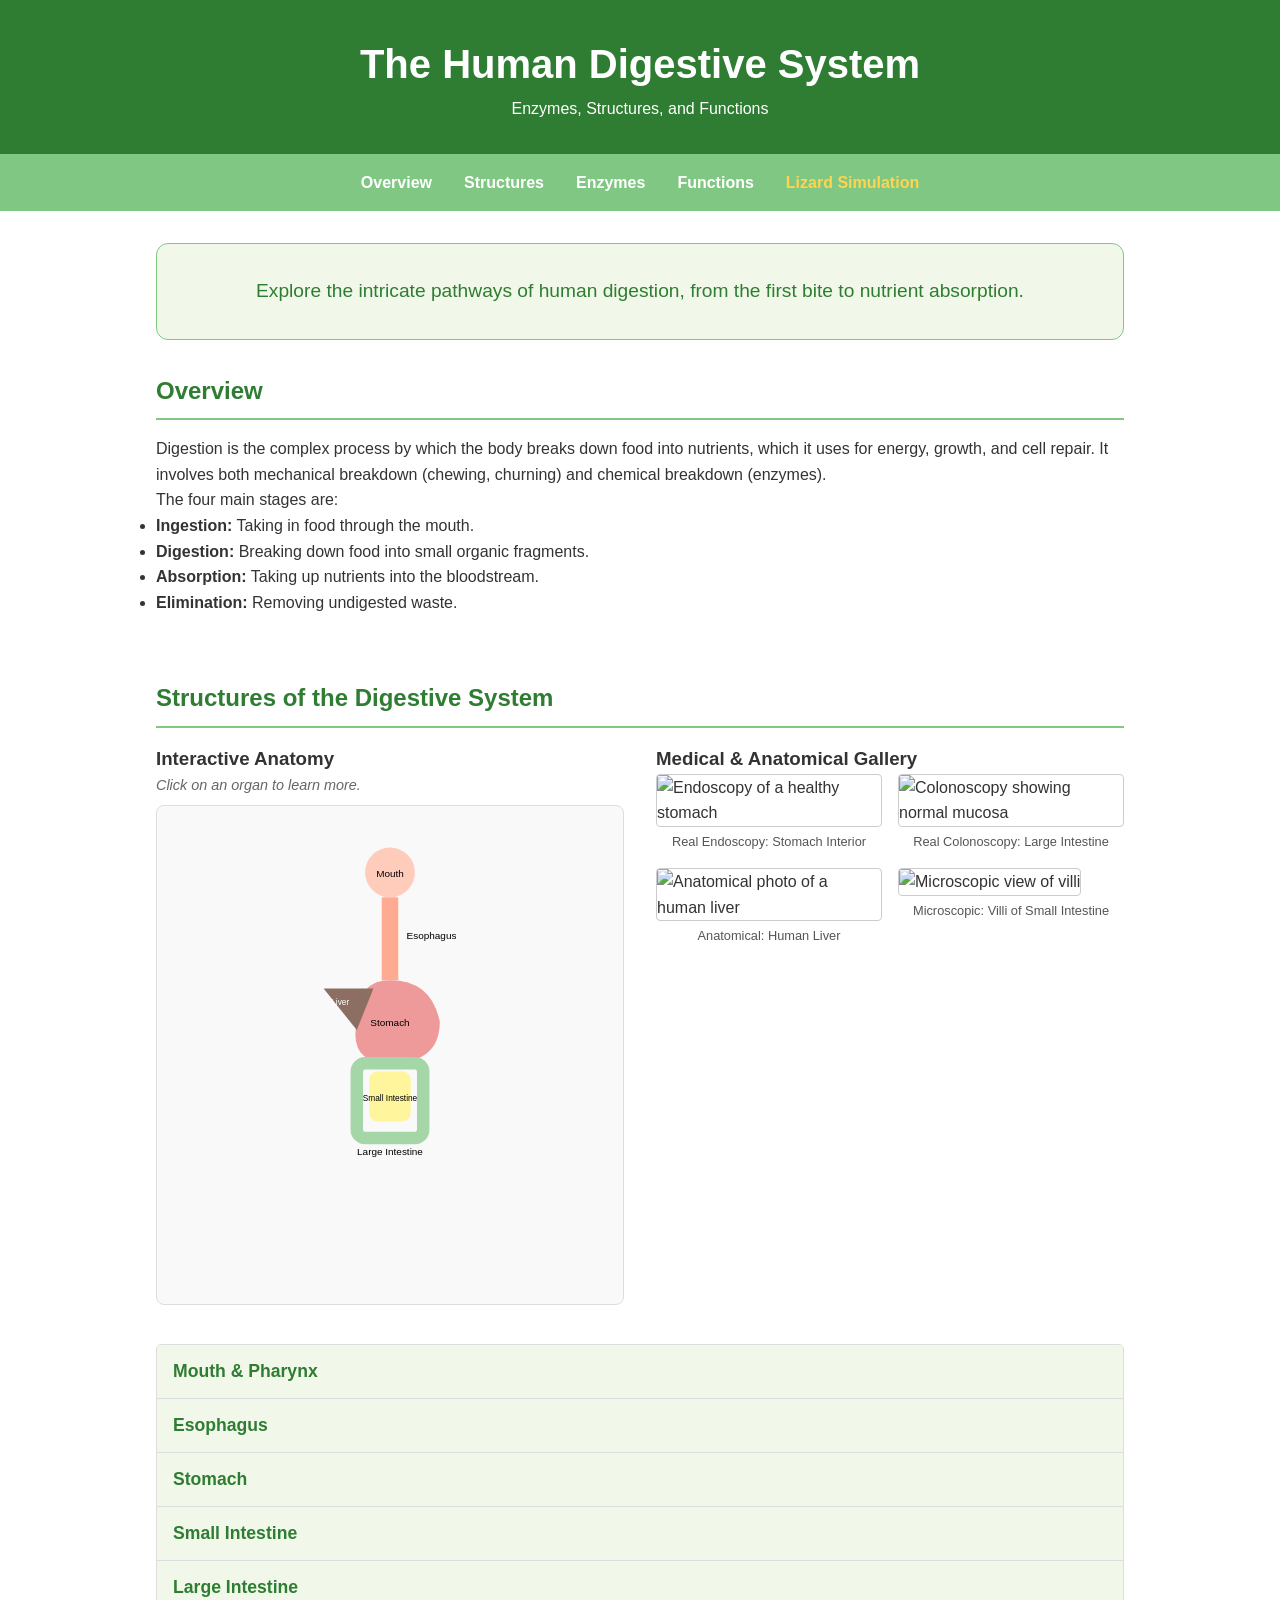
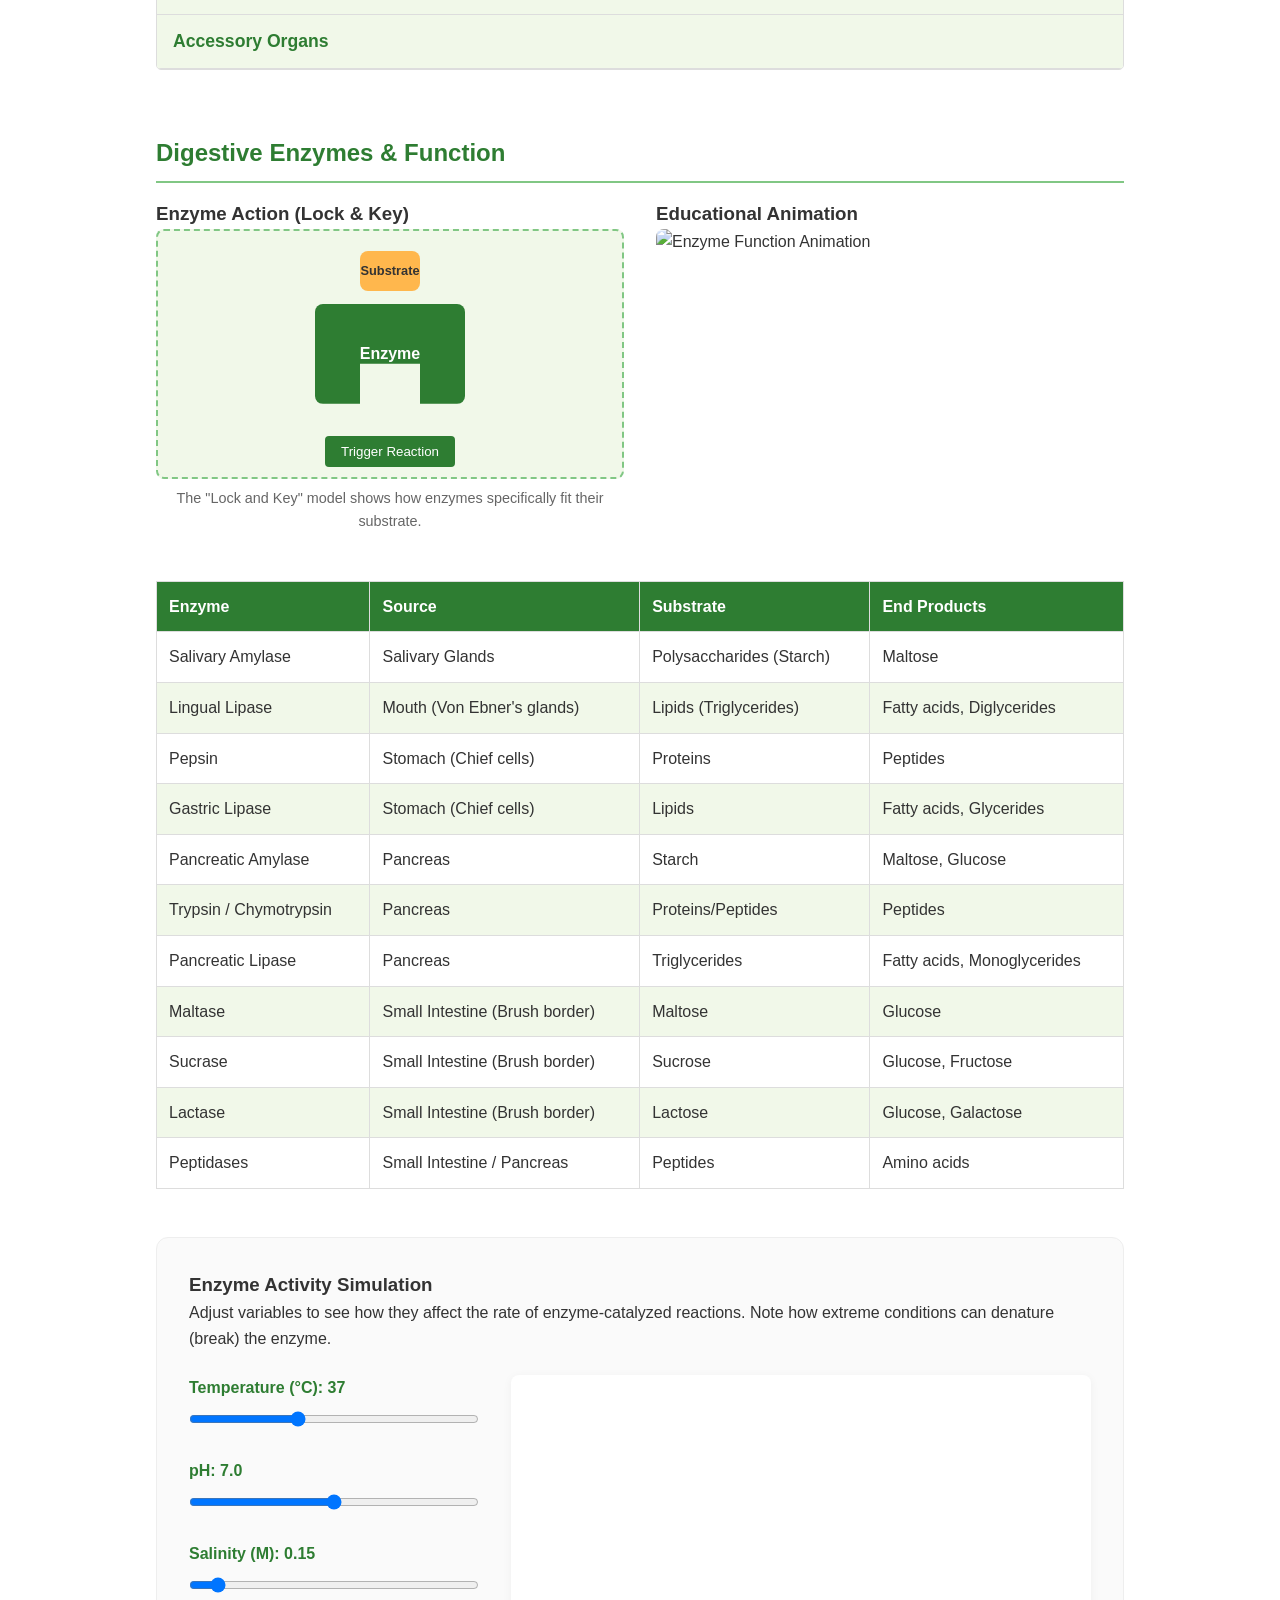
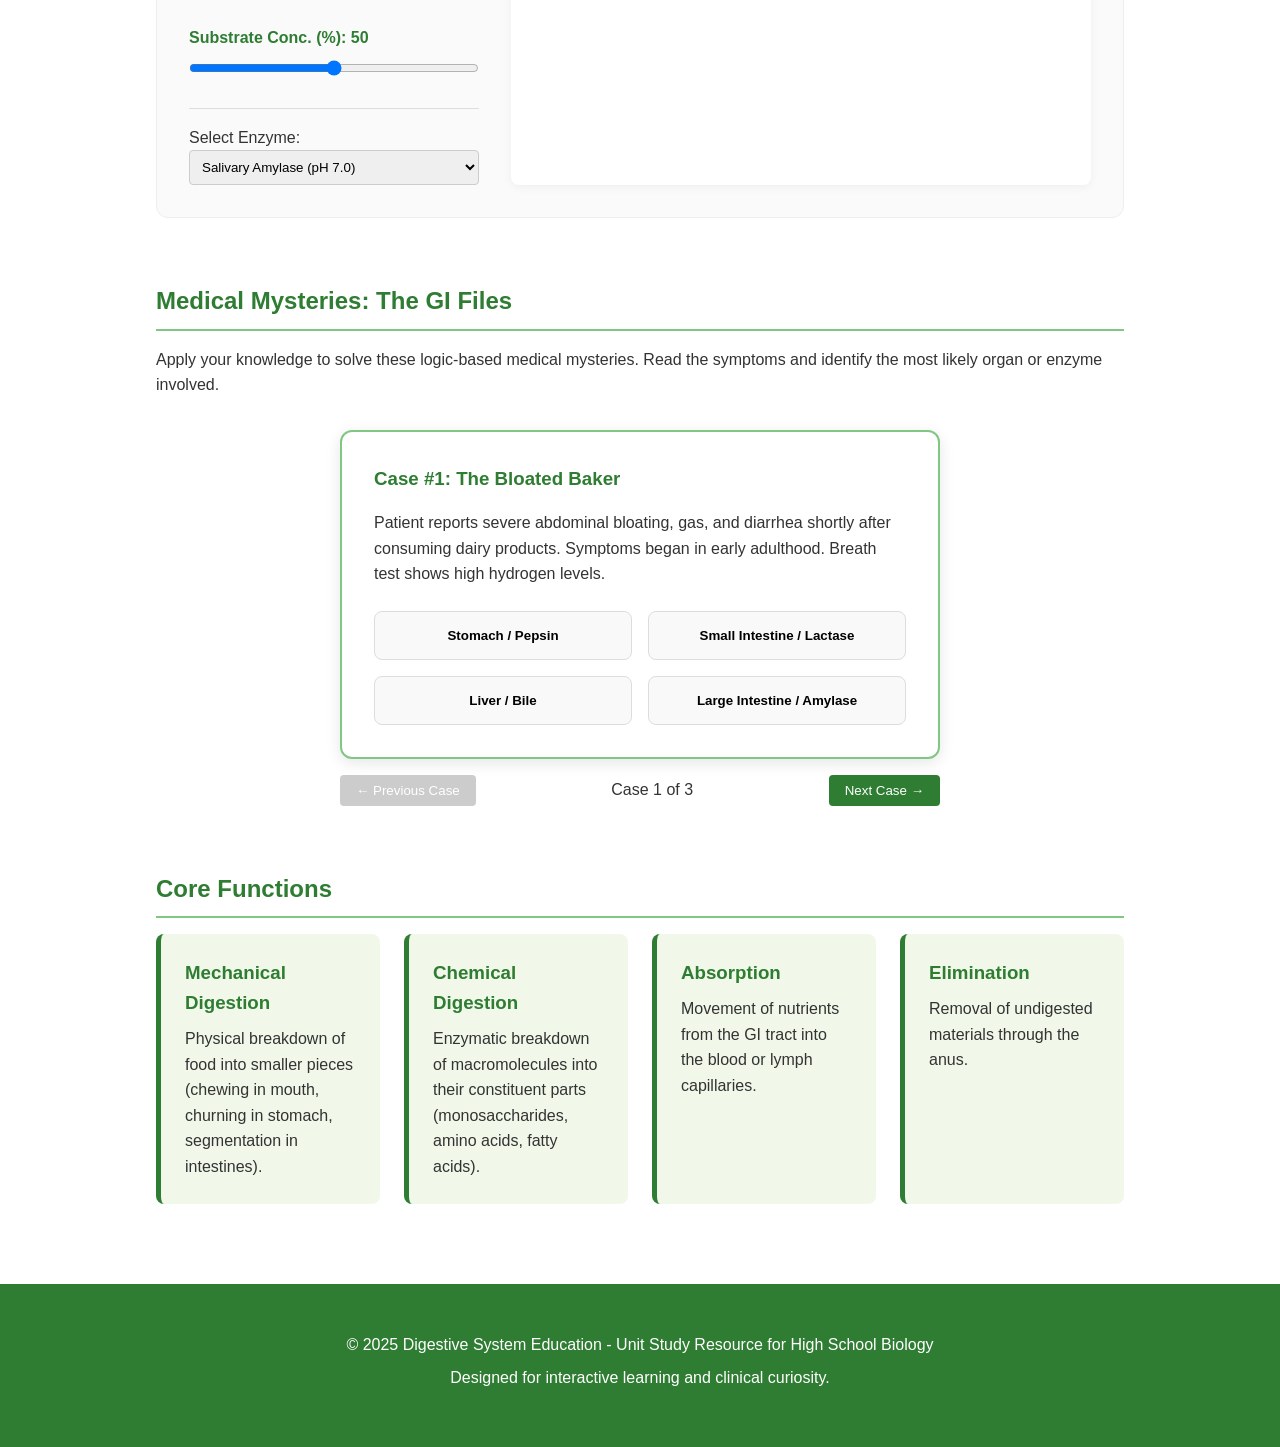
==== index.html @ 53da9e73 "Add lizard tail length simulation page This commit introduces a new interactive simulation for biolo" ====
<!DOCTYPE html>
<html lang="en">
<head>
    <meta charset="UTF-8">
    <meta name="viewport" content="width=device-width, initial-scale=1.0">
    <title>The Human Digestive System</title>
    <link rel="stylesheet" href="styles.css">
    <script src="https://cdn.jsdelivr.net/npm/chart.js"></script>
</head>
<body>
    <header>
        <h1>The Human Digestive System</h1>
        <p>Enzymes, Structures, and Functions</p>
    </header>

    <nav>
        <ul>
            <li><a href="#overview">Overview</a></li>
            <li><a href="#structures">Structures</a></li>
            <li><a href="#enzymes">Enzymes</a></li>
            <li><a href="#functions">Functions</a></li>
            <li><a href="lizard-simulation.html" style="color: #FFD54F; font-weight: bold;">Lizard Simulation</a></li>
        </ul>
    </nav>

    <main>
        <div class="intro-banner">
            <p>Explore the intricate pathways of human digestion, from the first bite to nutrient absorption.</p>
        </div>

        <section id="overview">
            <h2>Overview</h2>
            <p>Digestion is the complex process by which the body breaks down food into nutrients, which it uses for energy, growth, and cell repair. It involves both mechanical breakdown (chewing, churning) and chemical breakdown (enzymes).</p>
            <p>The four main stages are:</p>
            <ul>
                <li><strong>Ingestion:</strong> Taking in food through the mouth.</li>
                <li><strong>Digestion:</strong> Breaking down food into small organic fragments.</li>
                <li><strong>Absorption:</strong> Taking up nutrients into the bloodstream.</li>
                <li><strong>Elimination:</strong> Removing undigested waste.</li>
            </ul>
        </section>

        <section id="structures">
            <h2>Structures of the Digestive System</h2>
            <div class="structures-container">
                <div class="interactive-diagram">
                    <h3>Interactive Anatomy</h3>
                    <p class="instruction">Click on an organ to learn more.</p>
                    <!-- Simplified Interactive SVG -->
                    <svg viewBox="0 0 400 600" class="digestive-svg">
                        <g id="mouth-part" class="svg-organ" data-target="mouth">
                            <circle cx="200" cy="80" r="30" fill="#ffccbc" />
                            <text x="200" y="85" text-anchor="middle" font-size="12">Mouth</text>
                        </g>
                        <g id="esophagus-part" class="svg-organ" data-target="esophagus">
                            <rect x="190" y="110" width="20" height="100" fill="#ffab91" />
                            <text x="220" y="160" font-size="12">Esophagus</text>
                        </g>
                        <g id="stomach-part" class="svg-organ" data-target="stomach">
                            <path d="M200,210 Q250,210 260,260 Q260,310 200,310 Q150,310 160,260 Q160,210 200,210" fill="#ef9a9a" />
                            <text x="200" y="265" text-anchor="middle" font-size="12">Stomach</text>
                        </g>
                        <g id="liver-part" class="svg-organ" data-target="accessory">
                            <path d="M120,220 L180,220 L160,270 Z" fill="#8d6e63" />
                            <text x="140" y="240" text-anchor="middle" font-size="10" fill="white">Liver</text>
                        </g>
                        <g id="small-intestine-part" class="svg-organ" data-target="small-intestine">
                            <rect x="175" y="320" width="50" height="60" rx="10" fill="#fff59d" />
                            <text x="200" y="355" text-anchor="middle" font-size="10">Small Intestine</text>
                        </g>
                        <g id="large-intestine-part" class="svg-organ" data-target="large-intestine">
                            <rect x="160" y="310" width="80" height="90" fill="none" stroke="#a5d6a7" stroke-width="15" rx="10" />
                            <text x="200" y="420" text-anchor="middle" font-size="12">Large Intestine</text>
                        </g>
                    </svg>
                </div>

                <div class="photo-gallery">
                    <h3>Medical & Anatomical Gallery</h3>
                    <div class="gallery-grid">
                        <figure>
                            <img src="https://dummyimage.com/320x240/2e7d32/fff&text=Stomach+Endoscopy" alt="Endoscopy of a healthy stomach">
                            <figcaption>Real Endoscopy: Stomach Interior</figcaption>
                        </figure>
                        <figure>
                            <img src="https://dummyimage.com/320x240/2e7d32/fff&text=Colonoscopy" alt="Colonoscopy showing normal mucosa">
                            <figcaption>Real Colonoscopy: Large Intestine</figcaption>
                        </figure>
                        <figure>
                            <img src="https://dummyimage.com/320x240/2e7d32/fff&text=Human+Liver" alt="Anatomical photo of a human liver">
                            <figcaption>Anatomical: Human Liver</figcaption>
                        </figure>
                        <figure>
                            <img src="https://dummyimage.com/320x240/2e7d32/fff&text=Villi+Microscopic" alt="Microscopic view of villi">
                            <figcaption>Microscopic: Villi of Small Intestine</figcaption>
                        </figure>
                    </div>
                </div>
            </div>

            <div class="accordion" id="structure-details">
                <div class="accordion-item" id="mouth">
                    <button class="accordion-header">Mouth & Pharynx</button>
                    <div class="accordion-content">
                        <p>Digestion begins in the oral cavity. Teeth mechanically break down food (mastication), while saliva moistens it. The pharynx serves as a passageway for both air and food.</p>
                        <img src="https://dummyimage.com/320x240/2e7d32/fff&text=Human+Mouth" alt="Human mouth interior" class="structure-img">
                    </div>
                </div>
                <div class="accordion-item" id="esophagus">
                    <button class="accordion-header">Esophagus</button>
                    <div class="accordion-content">
                        <p>A muscular tube that carries food from the pharynx to the stomach via rhythmic contractions called peristalsis.</p>
                    </div>
                </div>
                <div class="accordion-item" id="stomach">
                    <button class="accordion-header">Stomach</button>
                    <div class="accordion-content">
                        <p>A J-shaped organ that churns food with gastric juice (hydrochloric acid and enzymes) to create a semi-liquid called chyme.</p>
                    </div>
                </div>
                <div class="accordion-item" id="small-intestine">
                    <button class="accordion-header">Small Intestine</button>
                    <div class="accordion-content">
                        <p>Divided into the <strong>duodenum</strong>, <strong>jejunum</strong>, and <strong>ileum</strong>. Most chemical digestion and nutrient absorption occur here, aided by villi and microvilli which increase surface area.</p>
                    </div>
                </div>
                <div class="accordion-item" id="large-intestine">
                    <button class="accordion-header">Large Intestine</button>
                    <div class="accordion-content">
                        <p>Includes the <strong>cecum</strong>, <strong>colon</strong>, and <strong>rectum</strong>. It reabsorbs water and minerals, and processes waste for elimination.</p>
                    </div>
                </div>
                <div class="accordion-item" id="accessory">
                    <button class="accordion-header">Accessory Organs</button>
                    <div class="accordion-content">
                        <ul>
                            <li><strong>Salivary Glands:</strong> Produce saliva containing enzymes.</li>
                            <li><strong>Liver:</strong> Produces bile to emulsify fats.</li>
                            <li><strong>Gallbladder:</strong> Stores and concentrates bile.</li>
                            <li><strong>Pancreas:</strong> Produces pancreatic juice rich in enzymes and bicarbonate.</li>
                        </ul>
                    </div>
                </div>
            </div>
        </section>

        <section id="enzymes">
            <h2>Digestive Enzymes & Function</h2>

            <div class="enzyme-interaction-container">
                <div class="animation-box">
                    <h3>Enzyme Action (Lock & Key)</h3>
                    <div id="lock-key-interactive" class="interactive-area">
                        <div id="enzyme-model" class="model-part">Enzyme</div>
                        <div id="substrate-model" class="model-part">Substrate</div>
                        <button id="trigger-reaction">Trigger Reaction</button>
                    </div>
                    <p class="caption">The "Lock and Key" model shows how enzymes specifically fit their substrate.</p>
                </div>

                <div class="video-box">
                    <h3>Educational Animation</h3>
                    <div class="video-placeholder">
                        <img src="https://dummyimage.com/480x270/2e7d32/fff&text=Enzyme+Function+Animation+GIF" alt="Enzyme Function Animation">
                    </div>
                </div>
            </div>

            <div class="table-container">
                <table>
                    <thead>
                        <tr>
                            <th>Enzyme</th>
                            <th>Source</th>
                            <th>Substrate</th>
                            <th>End Products</th>
                        </tr>
                    </thead>
                    <tbody>
                        <tr>
                            <td>Salivary Amylase</td>
                            <td>Salivary Glands</td>
                            <td>Polysaccharides (Starch)</td>
                            <td>Maltose</td>
                        </tr>
                        <tr>
                            <td>Lingual Lipase</td>
                            <td>Mouth (Von Ebner's glands)</td>
                            <td>Lipids (Triglycerides)</td>
                            <td>Fatty acids, Diglycerides</td>
                        </tr>
                        <tr>
                            <td>Pepsin</td>
                            <td>Stomach (Chief cells)</td>
                            <td>Proteins</td>
                            <td>Peptides</td>
                        </tr>
                        <tr>
                            <td>Gastric Lipase</td>
                            <td>Stomach (Chief cells)</td>
                            <td>Lipids</td>
                            <td>Fatty acids, Glycerides</td>
                        </tr>
                        <tr>
                            <td>Pancreatic Amylase</td>
                            <td>Pancreas</td>
                            <td>Starch</td>
                            <td>Maltose, Glucose</td>
                        </tr>
                        <tr>
                            <td>Trypsin / Chymotrypsin</td>
                            <td>Pancreas</td>
                            <td>Proteins/Peptides</td>
                            <td>Peptides</td>
                        </tr>
                        <tr>
                            <td>Pancreatic Lipase</td>
                            <td>Pancreas</td>
                            <td>Triglycerides</td>
                            <td>Fatty acids, Monoglycerides</td>
                        </tr>
                        <tr>
                            <td>Maltase</td>
                            <td>Small Intestine (Brush border)</td>
                            <td>Maltose</td>
                            <td>Glucose</td>
                        </tr>
                        <tr>
                            <td>Sucrase</td>
                            <td>Small Intestine (Brush border)</td>
                            <td>Sucrose</td>
                            <td>Glucose, Fructose</td>
                        </tr>
                        <tr>
                            <td>Lactase</td>
                            <td>Small Intestine (Brush border)</td>
                            <td>Lactose</td>
                            <td>Glucose, Galactose</td>
                        </tr>
                        <tr>
                            <td>Peptidases</td>
                            <td>Small Intestine / Pancreas</td>
                            <td>Peptides</td>
                            <td>Amino acids</td>
                        </tr>
                    </tbody>
                </table>
            </div>

            <div class="simulation-container">
                <h3>Enzyme Activity Simulation</h3>
                <p>Adjust variables to see how they affect the rate of enzyme-catalyzed reactions. Note how extreme conditions can denature (break) the enzyme.</p>
                <div class="simulation-layout">
                    <div class="controls">
                        <div class="control-group">
                            <label for="temp-slider">Temperature (°C): <span id="temp-val">37</span></label>
                            <input type="range" id="temp-slider" min="0" max="100" value="37" step="1">
                        </div>
                        <div class="control-group">
                            <label for="ph-slider">pH: <span id="ph-val">7.0</span></label>
                            <input type="range" id="ph-slider" min="0" max="14" value="7" step="0.1">
                        </div>
                        <div class="control-group">
                            <label for="salinity-slider">Salinity (M): <span id="salinity-val">0.15</span></label>
                            <input type="range" id="salinity-slider" min="0" max="2" value="0.15" step="0.01">
                        </div>
                        <div class="control-group">
                            <label for="concentration-slider">Substrate Conc. (%): <span id="concentration-val">50</span></label>
                            <input type="range" id="concentration-slider" min="0" max="100" value="50" step="1">
                        </div>
                        <div class="enzyme-selector">
                            <label for="enzyme-type">Select Enzyme:</label>
                            <select id="enzyme-type">
                                <option value="amylase">Salivary Amylase (pH 7.0)</option>
                                <option value="pepsin">Pepsin (pH 2.0)</option>
                                <option value="trypsin">Trypsin (pH 8.0)</option>
                            </select>
                        </div>
                    </div>
                    <div class="chart-area">
                        <canvas id="enzymeChart"></canvas>
                        <div id="denature-warning" class="warning hidden">Warning: Enzyme Denatured!</div>
                    </div>
                </div>
            </div>
        </section>

        <section id="mysteries">
            <h2>Medical Mysteries: The GI Files</h2>
            <p>Apply your knowledge to solve these logic-based medical mysteries. Read the symptoms and identify the most likely organ or enzyme involved.</p>

            <div class="mystery-container">
                <div id="mystery-display" class="mystery-card">
                    <h3 id="mystery-title">Case #1: The Bloated Baker</h3>
                    <p id="mystery-symptoms">Patient reports severe abdominal bloating, gas, and diarrhea shortly after consuming dairy products. Symptoms began in early adulthood. Breath test shows high hydrogen levels.</p>
                    <div class="mystery-options">
                        <button class="mystery-opt" data-correct="false">Stomach / Pepsin</button>
                        <button class="mystery-opt" data-correct="true">Small Intestine / Lactase</button>
                        <button class="mystery-opt" data-correct="false">Liver / Bile</button>
                        <button class="mystery-opt" data-correct="false">Large Intestine / Amylase</button>
                    </div>
                    <div id="mystery-feedback" class="feedback hidden"></div>
                </div>
                <div class="mystery-navigation">
                    <button id="prev-mystery" disabled>&larr; Previous Case</button>
                    <span id="mystery-count">Case 1 of 3</span>
                    <button id="next-mystery">Next Case &rarr;</button>
                </div>
            </div>
        </section>

        <section id="functions">
            <h2>Core Functions</h2>
            <div class="grid">
                <div class="card">
                    <h3>Mechanical Digestion</h3>
                    <p>Physical breakdown of food into smaller pieces (chewing in mouth, churning in stomach, segmentation in intestines).</p>
                </div>
                <div class="card">
                    <h3>Chemical Digestion</h3>
                    <p>Enzymatic breakdown of macromolecules into their constituent parts (monosaccharides, amino acids, fatty acids).</p>
                </div>
                <div class="card">
                    <h3>Absorption</h3>
                    <p>Movement of nutrients from the GI tract into the blood or lymph capillaries.</p>
                </div>
                <div class="card">
                    <h3>Elimination</h3>
                    <p>Removal of undigested materials through the anus.</p>
                </div>
            </div>
        </section>
    </main>

    <footer>
        <div class="footer-content">
            <p>&copy; 2025 Digestive System Education - Unit Study Resource for High School Biology</p>
            <p>Designed for interactive learning and clinical curiosity.</p>
        </div>
    </footer>

    <script src="script.js"></script>
</body>
</html>
---- styles.css ----
:root {
    --primary-color: #2e7d32;
    --secondary-color: #f1f8e9;
    --accent-color: #81c784;
    --text-color: #333;
    --white: #fff;
}

* {
    box-sizing: border-box;
    margin: 0;
    padding: 0;
}

body {
    font-family: 'Segoe UI', Tahoma, Geneva, Verdana, sans-serif;
    line-height: 1.6;
    color: var(--text-color);
    background-color: var(--white);
}

header {
    background-color: var(--primary-color);
    color: var(--white);
    text-align: center;
    padding: 2rem 1rem;
}

header h1 {
    font-size: 2.5rem;
}

nav {
    background-color: var(--accent-color);
    position: sticky;
    top: 0;
    z-index: 100;
}

nav ul {
    list-style: none;
    display: flex;
    justify-content: center;
}

nav ul li a {
    display: block;
    padding: 1rem;
    color: var(--white);
    text-decoration: none;
    font-weight: bold;
}

nav ul li a:hover {
    background-color: var(--primary-color);
}

main {
    max-width: 1000px;
    margin: 2rem auto;
    padding: 0 1rem;
}

.intro-banner {
    background: var(--secondary-color);
    padding: 2rem;
    text-align: center;
    border-radius: 12px;
    margin-bottom: 2rem;
    font-size: 1.2rem;
    color: var(--primary-color);
    font-weight: 500;
    border: 1px solid var(--accent-color);
}

section {
    margin-bottom: 4rem;
    scroll-margin-top: 100px;
}

h2 {
    color: var(--primary-color);
    border-bottom: 2px solid var(--accent-color);
    margin-bottom: 1rem;
    padding-bottom: 0.5rem;
}

/* Structures Container */
.structures-container {
    display: grid;
    grid-template-columns: 1fr 1fr;
    gap: 2rem;
    margin-bottom: 2rem;
}

.digestive-svg {
    width: 100%;
    height: auto;
    max-height: 500px;
    background: #f9f9f9;
    border-radius: 8px;
    border: 1px solid #ddd;
}

.svg-organ {
    cursor: pointer;
    transition: opacity 0.3s, transform 0.3s;
}

.svg-organ:hover {
    opacity: 0.8;
    transform: scale(1.02);
}

.instruction {
    font-style: italic;
    font-size: 0.9rem;
    color: #666;
    margin-bottom: 0.5rem;
}

/* Photo Gallery */
.gallery-grid {
    display: grid;
    grid-template-columns: repeat(2, 1fr);
    gap: 1rem;
}

.gallery-grid figure {
    margin: 0;
}

.gallery-grid img {
    width: 100%;
    height: 150px;
    object-fit: cover;
    border-radius: 4px;
    border: 1px solid #ccc;
}

.gallery-grid figcaption {
    font-size: 0.8rem;
    text-align: center;
    margin-top: 0.3rem;
    color: #555;
}

.structure-img {
    width: 100%;
    max-width: 300px;
    display: block;
    margin: 1rem 0;
    border-radius: 4px;
}

/* Enzyme Interaction Section */
.enzyme-interaction-container {
    display: grid;
    grid-template-columns: 1fr 1fr;
    gap: 2rem;
    margin-bottom: 2rem;
}

.interactive-area {
    position: relative;
    height: 250px;
    background: #f1f8e9;
    border: 2px dashed var(--accent-color);
    border-radius: 8px;
    display: flex;
    justify-content: center;
    align-items: center;
    overflow: hidden;
}

.model-part {
    position: absolute;
    padding: 1rem;
    border-radius: 8px;
    font-weight: bold;
    transition: all 1s ease;
}

#enzyme-model {
    width: 150px;
    height: 100px;
    background-color: var(--primary-color);
    color: white;
    display: flex;
    justify-content: center;
    align-items: center;
    z-index: 1;
    clip-path: polygon(0% 0%, 100% 0%, 100% 100%, 70% 100%, 70% 60%, 30% 60%, 30% 100%, 0% 100%);
}

#substrate-model {
    width: 60px;
    height: 40px;
    background-color: #ffb74d;
    top: 20px;
    display: flex;
    justify-content: center;
    align-items: center;
    font-size: 0.8rem;
}

#trigger-reaction {
    position: absolute;
    bottom: 10px;
    padding: 0.5rem 1rem;
    background: var(--primary-color);
    color: white;
    border: none;
    border-radius: 4px;
    cursor: pointer;
}

#trigger-reaction:hover {
    background: #1b5e20;
}

.video-placeholder img {
    width: 100%;
    border-radius: 8px;
}

.caption {
    margin-top: 0.5rem;
    font-size: 0.9rem;
    color: #666;
    text-align: center;
}

/* Accordion Styling */
.accordion {
    border: 1px solid #ddd;
    border-radius: 5px;
    overflow: hidden;
}

.accordion-header {
    width: 100%;
    background-color: var(--secondary-color);
    padding: 1rem;
    text-align: left;
    border: none;
    border-bottom: 1px solid #ddd;
    cursor: pointer;
    font-size: 1.1rem;
    font-weight: bold;
    color: var(--primary-color);
    transition: background-color 0.3s;
}

.accordion-header:hover {
    background-color: var(--accent-color);
    color: var(--white);
}

.accordion-content {
    padding: 1rem;
    display: none;
    border-bottom: 1px solid #ddd;
}

/* Simulation Section */
.simulation-container {
    margin-top: 3rem;
    padding: 2rem;
    background-color: #fafafa;
    border-radius: 12px;
    border: 1px solid #eee;
}

.simulation-layout {
    display: grid;
    grid-template-columns: 1fr 2fr;
    gap: 2rem;
    margin-top: 1.5rem;
}

.control-group {
    margin-bottom: 1.5rem;
}

.control-group label {
    display: block;
    font-weight: bold;
    margin-bottom: 0.5rem;
    color: var(--primary-color);
}

.control-group input[type="range"] {
    width: 100%;
}

.enzyme-selector {
    margin-top: 1rem;
    padding-top: 1rem;
    border-top: 1px solid #ddd;
}

.enzyme-selector select {
    width: 100%;
    padding: 0.5rem;
    border-radius: 4px;
    border: 1px solid #ccc;
}

.chart-area {
    position: relative;
    background: white;
    padding: 1rem;
    border-radius: 8px;
    box-shadow: 0 2px 10px rgba(0,0,0,0.05);
}

.warning {
    position: absolute;
    top: 50%;
    left: 50%;
    transform: translate(-50%, -50%);
    background: rgba(211, 47, 47, 0.9);
    color: white;
    padding: 1rem 2rem;
    border-radius: 4px;
    font-weight: bold;
    z-index: 10;
    pointer-events: none;
}

.hidden {
    display: none;
}

/* Medical Mysteries */
.mystery-container {
    max-width: 600px;
    margin: 2rem auto;
}

.mystery-card {
    background: #fff;
    border: 2px solid var(--accent-color);
    border-radius: 12px;
    padding: 2rem;
    box-shadow: 0 4px 15px rgba(0,0,0,0.1);
}

.mystery-card h3 {
    color: var(--primary-color);
    margin-bottom: 1rem;
}

.mystery-options {
    display: grid;
    grid-template-columns: 1fr 1fr;
    gap: 1rem;
    margin-top: 1.5rem;
}

.mystery-opt {
    padding: 1rem;
    border: 1px solid #ddd;
    border-radius: 8px;
    background: #f9f9f9;
    cursor: pointer;
    transition: all 0.2s;
    font-weight: bold;
}

.mystery-opt:hover {
    background: var(--secondary-color);
    border-color: var(--accent-color);
}

.mystery-opt.correct {
    background-color: #c8e6c9;
    border-color: #2e7d32;
    color: #1b5e20;
}

.mystery-opt.incorrect {
    background-color: #ffcdd2;
    border-color: #d32f2f;
    color: #b71c1c;
}

.feedback {
    margin-top: 1.5rem;
    padding: 1rem;
    border-radius: 8px;
    text-align: center;
    font-weight: bold;
}

.feedback.correct {
    background: #e8f5e9;
    color: #2e7d32;
    border: 1px solid #2e7d32;
}

.feedback.incorrect {
    background: #ffebee;
    color: #c62828;
    border: 1px solid #c62828;
}

.mystery-navigation {
    display: flex;
    justify-content: space-between;
    align-items: center;
    margin-top: 1rem;
}

.mystery-navigation button {
    padding: 0.5rem 1rem;
    background: var(--primary-color);
    color: white;
    border: none;
    border-radius: 4px;
    cursor: pointer;
}

.mystery-navigation button:disabled {
    background: #ccc;
    cursor: not-allowed;
}

/* Table Styling */
.table-container {
    overflow-x: auto;
}

table {
    width: 100%;
    border-collapse: collapse;
    margin-top: 1rem;
}

th, td {
    border: 1px solid #ddd;
    padding: 12px;
    text-align: left;
}

th {
    background-color: var(--primary-color);
    color: var(--white);
}

tr:nth-child(even) {
    background-color: var(--secondary-color);
}

/* Grid Styling */
.grid {
    display: grid;
    grid-template-columns: repeat(auto-fit, minmax(200px, 1fr));
    gap: 1.5rem;
    margin-top: 1rem;
}

.card {
    background-color: var(--secondary-color);
    padding: 1.5rem;
    border-radius: 8px;
    border-left: 5px solid var(--primary-color);
}

.card h3 {
    color: var(--primary-color);
    margin-bottom: 0.5rem;
}

footer {
    background-color: var(--primary-color);
    color: var(--white);
    text-align: center;
    padding: 3rem 1rem;
    margin-top: 5rem;
}

.footer-content p {
    margin-bottom: 0.5rem;
}

@media (max-width: 600px) {
    header h1 {
        font-size: 1.8rem;
    }

    nav ul {
        flex-direction: column;
        align-items: center;
    }
}
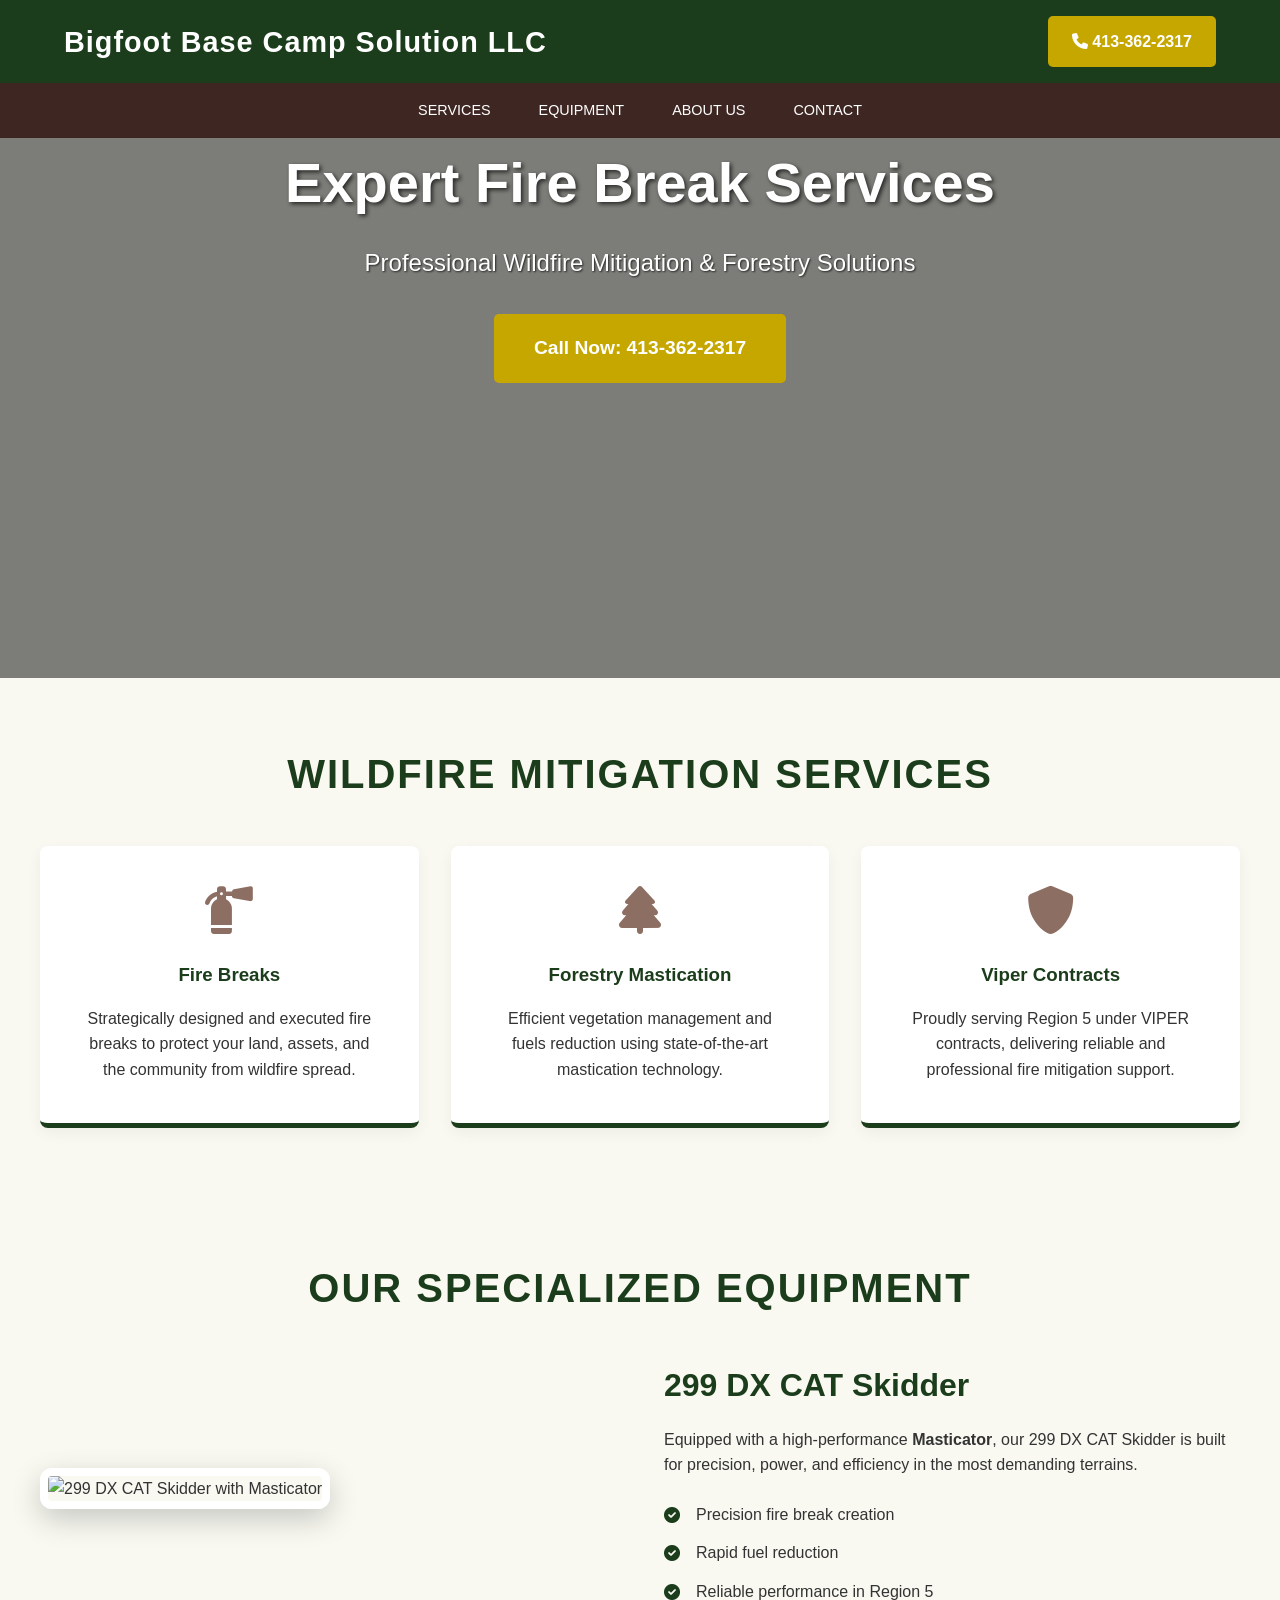
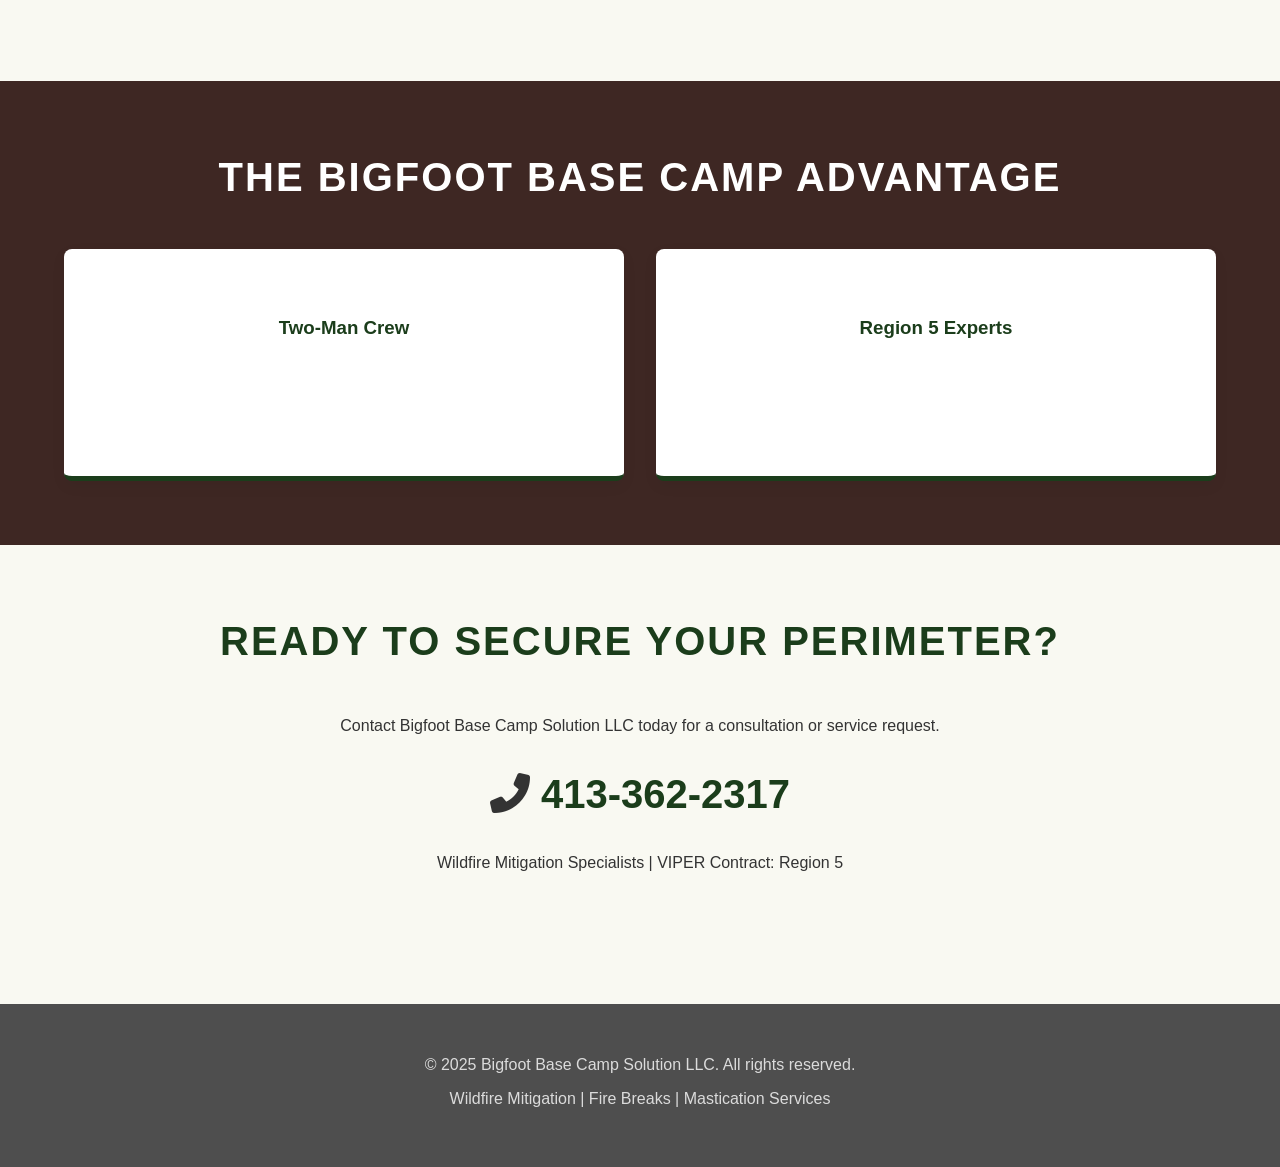
==== commit 5f7c478a: "Implement website for Bigfoot Base Camp Solution LLC Co-authored-by: Frankgalicia23 <267083345+Frank" ====
--- a/index.html
+++ b/index.html
@@ -3,339 +3,111 @@
 <head>
     <meta charset="UTF-8">
     <meta name="viewport" content="width=device-width, initial-scale=1.0">
-    <title>The Human Digestive System</title>
+    <title>Bigfoot Base Camp Solution LLC - Fire Break Services</title>
     <link rel="stylesheet" href="styles.css">
-    <script src="https://cdn.jsdelivr.net/npm/chart.js"></script>
+    <link rel="stylesheet" href="https://cdnjs.cloudflare.com/ajax/libs/font-awesome/6.0.0/css/all.min.css">
 </head>
 <body>
     <header>
-        <h1>The Human Digestive System</h1>
-        <p>Enzymes, Structures, and Functions</p>
+        <div class="container">
+            <div class="logo">
+                <h1>Bigfoot Base Camp Solution LLC</h1>
+            </div>
+            <div class="contact-info">
+                <a href="tel:413-362-2317" class="btn-call"><i class="fas fa-phone"></i> 413-362-2317</a>
+            </div>
+        </div>
     </header>
 
     <nav>
         <ul>
-            <li><a href="#overview">Overview</a></li>
-            <li><a href="#structures">Structures</a></li>
-            <li><a href="#enzymes">Enzymes</a></li>
-            <li><a href="#functions">Functions</a></li>
-            <li><a href="lizard-simulation.html" style="color: #FFD54F; font-weight: bold;">Lizard Simulation</a></li>
+            <li><a href="#services">Services</a></li>
+            <li><a href="#equipment">Equipment</a></li>
+            <li><a href="#about">About Us</a></li>
+            <li><a href="#contact">Contact</a></li>
         </ul>
     </nav>
 
     <main>
-        <div class="intro-banner">
-            <p>Explore the intricate pathways of human digestion, from the first bite to nutrient absorption.</p>
-        </div>
-
-        <section id="overview">
-            <h2>Overview</h2>
-            <p>Digestion is the complex process by which the body breaks down food into nutrients, which it uses for energy, growth, and cell repair. It involves both mechanical breakdown (chewing, churning) and chemical breakdown (enzymes).</p>
-            <p>The four main stages are:</p>
-            <ul>
-                <li><strong>Ingestion:</strong> Taking in food through the mouth.</li>
-                <li><strong>Digestion:</strong> Breaking down food into small organic fragments.</li>
-                <li><strong>Absorption:</strong> Taking up nutrients into the bloodstream.</li>
-                <li><strong>Elimination:</strong> Removing undigested waste.</li>
-            </ul>
+        <section class="hero">
+            <div class="hero-overlay">
+                <div class="hero-content">
+                    <h2>Expert Fire Break Services</h2>
+                    <p>Professional Wildfire Mitigation & Forestry Solutions</p>
+                    <a href="tel:413-362-2317" class="cta-button">Call Now: 413-362-2317</a>
+                </div>
+            </div>
         </section>
 
-        <section id="structures">
-            <h2>Structures of the Digestive System</h2>
-            <div class="structures-container">
-                <div class="interactive-diagram">
-                    <h3>Interactive Anatomy</h3>
-                    <p class="instruction">Click on an organ to learn more.</p>
-                    <!-- Simplified Interactive SVG -->
-                    <svg viewBox="0 0 400 600" class="digestive-svg">
-                        <g id="mouth-part" class="svg-organ" data-target="mouth">
-                            <circle cx="200" cy="80" r="30" fill="#ffccbc" />
-                            <text x="200" y="85" text-anchor="middle" font-size="12">Mouth</text>
-                        </g>
-                        <g id="esophagus-part" class="svg-organ" data-target="esophagus">
-                            <rect x="190" y="110" width="20" height="100" fill="#ffab91" />
-                            <text x="220" y="160" font-size="12">Esophagus</text>
-                        </g>
-                        <g id="stomach-part" class="svg-organ" data-target="stomach">
-                            <path d="M200,210 Q250,210 260,260 Q260,310 200,310 Q150,310 160,260 Q160,210 200,210" fill="#ef9a9a" />
-                            <text x="200" y="265" text-anchor="middle" font-size="12">Stomach</text>
-                        </g>
-                        <g id="liver-part" class="svg-organ" data-target="accessory">
-                            <path d="M120,220 L180,220 L160,270 Z" fill="#8d6e63" />
-                            <text x="140" y="240" text-anchor="middle" font-size="10" fill="white">Liver</text>
-                        </g>
-                        <g id="small-intestine-part" class="svg-organ" data-target="small-intestine">
-                            <rect x="175" y="320" width="50" height="60" rx="10" fill="#fff59d" />
-                            <text x="200" y="355" text-anchor="middle" font-size="10">Small Intestine</text>
-                        </g>
-                        <g id="large-intestine-part" class="svg-organ" data-target="large-intestine">
-                            <rect x="160" y="310" width="80" height="90" fill="none" stroke="#a5d6a7" stroke-width="15" rx="10" />
-                            <text x="200" y="420" text-anchor="middle" font-size="12">Large Intestine</text>
-                        </g>
-                    </svg>
+        <section id="services" class="container section">
+            <h2 class="section-title">Wildfire Mitigation Services</h2>
+            <div class="grid">
+                <div class="card">
+                    <i class="fas fa-fire-extinguisher fa-3x icon-accent"></i>
+                    <h3>Fire Breaks</h3>
+                    <p>Strategically designed and executed fire breaks to protect your land, assets, and the community from wildfire spread.</p>
                 </div>
-
-                <div class="photo-gallery">
-                    <h3>Medical & Anatomical Gallery</h3>
-                    <div class="gallery-grid">
-                        <figure>
-                            <img src="https://dummyimage.com/320x240/2e7d32/fff&text=Stomach+Endoscopy" alt="Endoscopy of a healthy stomach">
-                            <figcaption>Real Endoscopy: Stomach Interior</figcaption>
-                        </figure>
-                        <figure>
-                            <img src="https://dummyimage.com/320x240/2e7d32/fff&text=Colonoscopy" alt="Colonoscopy showing normal mucosa">
-                            <figcaption>Real Colonoscopy: Large Intestine</figcaption>
-                        </figure>
-                        <figure>
-                            <img src="https://dummyimage.com/320x240/2e7d32/fff&text=Human+Liver" alt="Anatomical photo of a human liver">
-                            <figcaption>Anatomical: Human Liver</figcaption>
-                        </figure>
-                        <figure>
-                            <img src="https://dummyimage.com/320x240/2e7d32/fff&text=Villi+Microscopic" alt="Microscopic view of villi">
-                            <figcaption>Microscopic: Villi of Small Intestine</figcaption>
-                        </figure>
-                    </div>
+                <div class="card">
+                    <i class="fas fa-tree fa-3x icon-accent"></i>
+                    <h3>Forestry Mastication</h3>
+                    <p>Efficient vegetation management and fuels reduction using state-of-the-art mastication technology.</p>
+                </div>
+                <div class="card">
+                    <i class="fas fa-shield-alt fa-3x icon-accent"></i>
+                    <h3>Viper Contracts</h3>
+                    <p>Proudly serving Region 5 under VIPER contracts, delivering reliable and professional fire mitigation support.</p>
                 </div>
             </div>
+        </section>
 
-            <div class="accordion" id="structure-details">
-                <div class="accordion-item" id="mouth">
-                    <button class="accordion-header">Mouth & Pharynx</button>
-                    <div class="accordion-content">
-                        <p>Digestion begins in the oral cavity. Teeth mechanically break down food (mastication), while saliva moistens it. The pharynx serves as a passageway for both air and food.</p>
-                        <img src="https://dummyimage.com/320x240/2e7d32/fff&text=Human+Mouth" alt="Human mouth interior" class="structure-img">
+        <section id="equipment" class="container section">
+            <h2 class="section-title">Our Specialized Equipment</h2>
+            <div class="equipment-layout">
+                <div class="equipment-image">
+                    <img src="https://dummyimage.com/600x400/2d5a27/fff&text=299+DX+CAT+Skidder+with+Masticator" alt="299 DX CAT Skidder with Masticator">
+                </div>
+                <div class="equipment-details">
+                    <h3>299 DX CAT Skidder</h3>
+                    <p>Equipped with a high-performance <strong>Masticator</strong>, our 299 DX CAT Skidder is built for precision, power, and efficiency in the most demanding terrains.</p>
+                    <ul>
+                        <li><i class="fas fa-check-circle"></i> Precision fire break creation</li>
+                        <li><i class="fas fa-check-circle"></i> Rapid fuel reduction</li>
+                        <li><i class="fas fa-check-circle"></i> Reliable performance in Region 5</li>
+                    </ul>
+                </div>
+            </div>
+        </section>
+
+        <section id="about" class="bg-earth section">
+            <div class="container">
+                <h2 class="section-title text-white">The Bigfoot Base Camp Advantage</h2>
+                <div class="grid text-white">
+                    <div class="card bg-moss">
+                        <h3>Two-Man Crew</h3>
+                        <p>Our experienced two-man crew ensures high efficiency, clear communication, and dedicated focus on every project we undertake.</p>
                     </div>
-                </div>
-                <div class="accordion-item" id="esophagus">
-                    <button class="accordion-header">Esophagus</button>
-                    <div class="accordion-content">
-                        <p>A muscular tube that carries food from the pharynx to the stomach via rhythmic contractions called peristalsis.</p>
-                    </div>
-                </div>
-                <div class="accordion-item" id="stomach">
-                    <button class="accordion-header">Stomach</button>
-                    <div class="accordion-content">
-                        <p>A J-shaped organ that churns food with gastric juice (hydrochloric acid and enzymes) to create a semi-liquid called chyme.</p>
-                    </div>
-                </div>
-                <div class="accordion-item" id="small-intestine">
-                    <button class="accordion-header">Small Intestine</button>
-                    <div class="accordion-content">
-                        <p>Divided into the <strong>duodenum</strong>, <strong>jejunum</strong>, and <strong>ileum</strong>. Most chemical digestion and nutrient absorption occur here, aided by villi and microvilli which increase surface area.</p>
-                    </div>
-                </div>
-                <div class="accordion-item" id="large-intestine">
-                    <button class="accordion-header">Large Intestine</button>
-                    <div class="accordion-content">
-                        <p>Includes the <strong>cecum</strong>, <strong>colon</strong>, and <strong>rectum</strong>. It reabsorbs water and minerals, and processes waste for elimination.</p>
-                    </div>
-                </div>
-                <div class="accordion-item" id="accessory">
-                    <button class="accordion-header">Accessory Organs</button>
-                    <div class="accordion-content">
-                        <ul>
-                            <li><strong>Salivary Glands:</strong> Produce saliva containing enzymes.</li>
-                            <li><strong>Liver:</strong> Produces bile to emulsify fats.</li>
-                            <li><strong>Gallbladder:</strong> Stores and concentrates bile.</li>
-                            <li><strong>Pancreas:</strong> Produces pancreatic juice rich in enzymes and bicarbonate.</li>
-                        </ul>
+                    <div class="card bg-moss">
+                        <h3>Region 5 Experts</h3>
+                        <p>Specializing in the unique terrain and requirements of Region 5, we are fully equipped for VIPER contract fulfillment.</p>
                     </div>
                 </div>
             </div>
         </section>
 
-        <section id="enzymes">
-            <h2>Digestive Enzymes & Function</h2>
-
-            <div class="enzyme-interaction-container">
-                <div class="animation-box">
-                    <h3>Enzyme Action (Lock & Key)</h3>
-                    <div id="lock-key-interactive" class="interactive-area">
-                        <div id="enzyme-model" class="model-part">Enzyme</div>
-                        <div id="substrate-model" class="model-part">Substrate</div>
-                        <button id="trigger-reaction">Trigger Reaction</button>
-                    </div>
-                    <p class="caption">The "Lock and Key" model shows how enzymes specifically fit their substrate.</p>
-                </div>
-
-                <div class="video-box">
-                    <h3>Educational Animation</h3>
-                    <div class="video-placeholder">
-                        <img src="https://dummyimage.com/480x270/2e7d32/fff&text=Enzyme+Function+Animation+GIF" alt="Enzyme Function Animation">
-                    </div>
-                </div>
-            </div>
-
-            <div class="table-container">
-                <table>
-                    <thead>
-                        <tr>
-                            <th>Enzyme</th>
-                            <th>Source</th>
-                            <th>Substrate</th>
-                            <th>End Products</th>
-                        </tr>
-                    </thead>
-                    <tbody>
-                        <tr>
-                            <td>Salivary Amylase</td>
-                            <td>Salivary Glands</td>
-                            <td>Polysaccharides (Starch)</td>
-                            <td>Maltose</td>
-                        </tr>
-                        <tr>
-                            <td>Lingual Lipase</td>
-                            <td>Mouth (Von Ebner's glands)</td>
-                            <td>Lipids (Triglycerides)</td>
-                            <td>Fatty acids, Diglycerides</td>
-                        </tr>
-                        <tr>
-                            <td>Pepsin</td>
-                            <td>Stomach (Chief cells)</td>
-                            <td>Proteins</td>
-                            <td>Peptides</td>
-                        </tr>
-                        <tr>
-                            <td>Gastric Lipase</td>
-                            <td>Stomach (Chief cells)</td>
-                            <td>Lipids</td>
-                            <td>Fatty acids, Glycerides</td>
-                        </tr>
-                        <tr>
-                            <td>Pancreatic Amylase</td>
-                            <td>Pancreas</td>
-                            <td>Starch</td>
-                            <td>Maltose, Glucose</td>
-                        </tr>
-                        <tr>
-                            <td>Trypsin / Chymotrypsin</td>
-                            <td>Pancreas</td>
-                            <td>Proteins/Peptides</td>
-                            <td>Peptides</td>
-                        </tr>
-                        <tr>
-                            <td>Pancreatic Lipase</td>
-                            <td>Pancreas</td>
-                            <td>Triglycerides</td>
-                            <td>Fatty acids, Monoglycerides</td>
-                        </tr>
-                        <tr>
-                            <td>Maltase</td>
-                            <td>Small Intestine (Brush border)</td>
-                            <td>Maltose</td>
-                            <td>Glucose</td>
-                        </tr>
-                        <tr>
-                            <td>Sucrase</td>
-                            <td>Small Intestine (Brush border)</td>
-                            <td>Sucrose</td>
-                            <td>Glucose, Fructose</td>
-                        </tr>
-                        <tr>
-                            <td>Lactase</td>
-                            <td>Small Intestine (Brush border)</td>
-                            <td>Lactose</td>
-                            <td>Glucose, Galactose</td>
-                        </tr>
-                        <tr>
-                            <td>Peptidases</td>
-                            <td>Small Intestine / Pancreas</td>
-                            <td>Peptides</td>
-                            <td>Amino acids</td>
-                        </tr>
-                    </tbody>
-                </table>
-            </div>
-
-            <div class="simulation-container">
-                <h3>Enzyme Activity Simulation</h3>
-                <p>Adjust variables to see how they affect the rate of enzyme-catalyzed reactions. Note how extreme conditions can denature (break) the enzyme.</p>
-                <div class="simulation-layout">
-                    <div class="controls">
-                        <div class="control-group">
-                            <label for="temp-slider">Temperature (°C): <span id="temp-val">37</span></label>
-                            <input type="range" id="temp-slider" min="0" max="100" value="37" step="1">
-                        </div>
-                        <div class="control-group">
-                            <label for="ph-slider">pH: <span id="ph-val">7.0</span></label>
-                            <input type="range" id="ph-slider" min="0" max="14" value="7" step="0.1">
-                        </div>
-                        <div class="control-group">
-                            <label for="salinity-slider">Salinity (M): <span id="salinity-val">0.15</span></label>
-                            <input type="range" id="salinity-slider" min="0" max="2" value="0.15" step="0.01">
-                        </div>
-                        <div class="control-group">
-                            <label for="concentration-slider">Substrate Conc. (%): <span id="concentration-val">50</span></label>
-                            <input type="range" id="concentration-slider" min="0" max="100" value="50" step="1">
-                        </div>
-                        <div class="enzyme-selector">
-                            <label for="enzyme-type">Select Enzyme:</label>
-                            <select id="enzyme-type">
-                                <option value="amylase">Salivary Amylase (pH 7.0)</option>
-                                <option value="pepsin">Pepsin (pH 2.0)</option>
-                                <option value="trypsin">Trypsin (pH 8.0)</option>
-                            </select>
-                        </div>
-                    </div>
-                    <div class="chart-area">
-                        <canvas id="enzymeChart"></canvas>
-                        <div id="denature-warning" class="warning hidden">Warning: Enzyme Denatured!</div>
-                    </div>
-                </div>
-            </div>
-        </section>
-
-        <section id="mysteries">
-            <h2>Medical Mysteries: The GI Files</h2>
-            <p>Apply your knowledge to solve these logic-based medical mysteries. Read the symptoms and identify the most likely organ or enzyme involved.</p>
-
-            <div class="mystery-container">
-                <div id="mystery-display" class="mystery-card">
-                    <h3 id="mystery-title">Case #1: The Bloated Baker</h3>
-                    <p id="mystery-symptoms">Patient reports severe abdominal bloating, gas, and diarrhea shortly after consuming dairy products. Symptoms began in early adulthood. Breath test shows high hydrogen levels.</p>
-                    <div class="mystery-options">
-                        <button class="mystery-opt" data-correct="false">Stomach / Pepsin</button>
-                        <button class="mystery-opt" data-correct="true">Small Intestine / Lactase</button>
-                        <button class="mystery-opt" data-correct="false">Liver / Bile</button>
-                        <button class="mystery-opt" data-correct="false">Large Intestine / Amylase</button>
-                    </div>
-                    <div id="mystery-feedback" class="feedback hidden"></div>
-                </div>
-                <div class="mystery-navigation">
-                    <button id="prev-mystery" disabled>&larr; Previous Case</button>
-                    <span id="mystery-count">Case 1 of 3</span>
-                    <button id="next-mystery">Next Case &rarr;</button>
-                </div>
-            </div>
-        </section>
-
-        <section id="functions">
-            <h2>Core Functions</h2>
-            <div class="grid">
-                <div class="card">
-                    <h3>Mechanical Digestion</h3>
-                    <p>Physical breakdown of food into smaller pieces (chewing in mouth, churning in stomach, segmentation in intestines).</p>
-                </div>
-                <div class="card">
-                    <h3>Chemical Digestion</h3>
-                    <p>Enzymatic breakdown of macromolecules into their constituent parts (monosaccharides, amino acids, fatty acids).</p>
-                </div>
-                <div class="card">
-                    <h3>Absorption</h3>
-                    <p>Movement of nutrients from the GI tract into the blood or lymph capillaries.</p>
-                </div>
-                <div class="card">
-                    <h3>Elimination</h3>
-                    <p>Removal of undigested materials through the anus.</p>
-                </div>
+        <section id="contact" class="container section text-center">
+            <h2 class="section-title">Ready to Secure Your Perimeter?</h2>
+            <p>Contact Bigfoot Base Camp Solution LLC today for a consultation or service request.</p>
+            <div class="contact-details">
+                <p class="phone-number"><i class="fas fa-phone-alt"></i> <a href="tel:413-362-2317">413-362-2317</a></p>
+                <p>Wildfire Mitigation Specialists | VIPER Contract: Region 5</p>
             </div>
         </section>
     </main>
 
     <footer>
-        <div class="footer-content">
-            <p>&copy; 2025 Digestive System Education - Unit Study Resource for High School Biology</p>
-            <p>Designed for interactive learning and clinical curiosity.</p>
+        <div class="container text-center">
+            <p>&copy; 2025 Bigfoot Base Camp Solution LLC. All rights reserved.</p>
+            <p>Wildfire Mitigation | Fire Breaks | Mastication Services</p>
         </div>
     </footer>
 
--- a/styles.css
+++ b/styles.css
@@ -1,9 +1,15 @@
+/* Earthy/Forest Theme Colors */
 :root {
-    --primary-color: #2e7d32;
-    --secondary-color: #f1f8e9;
-    --accent-color: #81c784;
+    --forest-green: #1b3d1b;
+    --earth-brown: #3e2723;
+    --dirt-tan: #8d6e63;
+    --moss-green: #4e6e5d;
+    --accent-gold: #c6a700;
+    --bark-grey: #4e4e4e;
+    --light-cream: #f9f9f2;
     --text-color: #333;
     --white: #fff;
+    --off-white: #fafafa;
 }
 
 * {
@@ -12,29 +18,92 @@
     padding: 0;
 }
 
+html {
+    scroll-behavior: smooth;
+}
+
 body {
-    font-family: 'Segoe UI', Tahoma, Geneva, Verdana, sans-serif;
+    font-family: 'Segoe UI', Roboto, 'Helvetica Neue', Arial, sans-serif;
     line-height: 1.6;
     color: var(--text-color);
-    background-color: var(--white);
+    background-color: var(--light-cream);
+}
+
+.container {
+    max-width: 1200px;
+    margin: 0 auto;
+    padding: 0 1.5rem;
+}
+
+.section {
+    padding: 4rem 0;
+}
+
+.section-title {
+    text-align: center;
+    color: var(--forest-green);
+    font-size: 2.5rem;
+    margin-bottom: 2.5rem;
+    text-transform: uppercase;
+    letter-spacing: 2px;
+}
+
+.text-white {
+    color: var(--white);
+}
+
+.text-center {
+    text-align: center;
+}
+
+.bg-earth {
+    background-color: var(--earth-brown);
+}
+
+.bg-moss {
+    background-color: var(--moss-green);
 }
 
 header {
-    background-color: var(--primary-color);
-    color: var(--white);
-    text-align: center;
-    padding: 2rem 1rem;
-}
-
-header h1 {
-    font-size: 2.5rem;
+    background-color: var(--forest-green);
+    color: var(--white);
+    padding: 1rem 0;
+    box-shadow: 0 2px 10px rgba(0,0,0,0.3);
+}
+
+header .container {
+    display: flex;
+    justify-content: space-between;
+    align-items: center;
+    flex-wrap: wrap;
+}
+
+.logo h1 {
+    font-size: 1.8rem;
+    letter-spacing: 1px;
+}
+
+.btn-call {
+    display: inline-block;
+    background-color: var(--accent-gold);
+    color: var(--white);
+    padding: 0.8rem 1.5rem;
+    text-decoration: none;
+    border-radius: 5px;
+    font-weight: bold;
+    transition: background-color 0.3s ease;
+}
+
+.btn-call:hover {
+    background-color: #fdd835;
+    color: #000;
 }
 
 nav {
-    background-color: var(--accent-color);
+    background-color: var(--earth-brown);
     position: sticky;
     top: 0;
-    z-index: 100;
+    z-index: 1000;
 }
 
 nav ul {
@@ -45,453 +114,208 @@
 
 nav ul li a {
     display: block;
-    padding: 1rem;
+    padding: 1rem 1.5rem;
     color: var(--white);
     text-decoration: none;
+    font-weight: 500;
+    text-transform: uppercase;
+    font-size: 0.9rem;
+    transition: background-color 0.3s;
+}
+
+nav ul li a:hover {
+    background-color: var(--forest-green);
+}
+
+/* Hero Section */
+.hero {
+    background: url('https://images.unsplash.com/photo-1542273917363-3b1817f69a2d?auto=format&fit=crop&q=80&w=1200&h=600') no-repeat center center/cover;
+    height: 60vh;
+    position: relative;
+    display: flex;
+    align-items: center;
+    justify-content: center;
+    text-align: center;
+    color: var(--white);
+}
+
+.hero-overlay {
+    position: absolute;
+    top: 0;
+    left: 0;
+    width: 100%;
+    height: 100%;
+    background: rgba(0, 0, 0, 0.5);
+}
+
+.hero-content {
+    position: relative;
+    z-index: 1;
+    padding: 0 1rem;
+}
+
+.hero-content h2 {
+    font-size: 3.5rem;
+    margin-bottom: 1rem;
+    text-shadow: 2px 2px 4px rgba(0,0,0,0.7);
+}
+
+.hero-content p {
+    font-size: 1.5rem;
+    margin-bottom: 2rem;
+    text-shadow: 1px 1px 2px rgba(0,0,0,0.7);
+}
+
+.cta-button {
+    background-color: var(--accent-gold);
+    color: var(--white);
+    padding: 1.2rem 2.5rem;
+    text-decoration: none;
+    font-size: 1.2rem;
     font-weight: bold;
-}
-
-nav ul li a:hover {
-    background-color: var(--primary-color);
-}
-
-main {
-    max-width: 1000px;
-    margin: 2rem auto;
-    padding: 0 1rem;
-}
-
-.intro-banner {
-    background: var(--secondary-color);
-    padding: 2rem;
-    text-align: center;
-    border-radius: 12px;
-    margin-bottom: 2rem;
-    font-size: 1.2rem;
-    color: var(--primary-color);
-    font-weight: 500;
-    border: 1px solid var(--accent-color);
-}
-
-section {
-    margin-bottom: 4rem;
-    scroll-margin-top: 100px;
-}
-
-h2 {
-    color: var(--primary-color);
-    border-bottom: 2px solid var(--accent-color);
-    margin-bottom: 1rem;
-    padding-bottom: 0.5rem;
-}
-
-/* Structures Container */
-.structures-container {
-    display: grid;
-    grid-template-columns: 1fr 1fr;
-    gap: 2rem;
-    margin-bottom: 2rem;
-}
-
-.digestive-svg {
-    width: 100%;
-    height: auto;
-    max-height: 500px;
-    background: #f9f9f9;
-    border-radius: 8px;
-    border: 1px solid #ddd;
-}
-
-.svg-organ {
-    cursor: pointer;
-    transition: opacity 0.3s, transform 0.3s;
-}
-
-.svg-organ:hover {
-    opacity: 0.8;
-    transform: scale(1.02);
-}
-
-.instruction {
-    font-style: italic;
-    font-size: 0.9rem;
-    color: #666;
-    margin-bottom: 0.5rem;
-}
-
-/* Photo Gallery */
-.gallery-grid {
-    display: grid;
-    grid-template-columns: repeat(2, 1fr);
-    gap: 1rem;
-}
-
-.gallery-grid figure {
-    margin: 0;
-}
-
-.gallery-grid img {
-    width: 100%;
-    height: 150px;
-    object-fit: cover;
-    border-radius: 4px;
-    border: 1px solid #ccc;
-}
-
-.gallery-grid figcaption {
-    font-size: 0.8rem;
-    text-align: center;
-    margin-top: 0.3rem;
-    color: #555;
-}
-
-.structure-img {
-    width: 100%;
-    max-width: 300px;
-    display: block;
-    margin: 1rem 0;
-    border-radius: 4px;
-}
-
-/* Enzyme Interaction Section */
-.enzyme-interaction-container {
-    display: grid;
-    grid-template-columns: 1fr 1fr;
-    gap: 2rem;
-    margin-bottom: 2rem;
-}
-
-.interactive-area {
-    position: relative;
-    height: 250px;
-    background: #f1f8e9;
-    border: 2px dashed var(--accent-color);
-    border-radius: 8px;
-    display: flex;
-    justify-content: center;
-    align-items: center;
-    overflow: hidden;
-}
-
-.model-part {
-    position: absolute;
-    padding: 1rem;
-    border-radius: 8px;
-    font-weight: bold;
-    transition: all 1s ease;
-}
-
-#enzyme-model {
-    width: 150px;
-    height: 100px;
-    background-color: var(--primary-color);
-    color: white;
-    display: flex;
-    justify-content: center;
-    align-items: center;
-    z-index: 1;
-    clip-path: polygon(0% 0%, 100% 0%, 100% 100%, 70% 100%, 70% 60%, 30% 60%, 30% 100%, 0% 100%);
-}
-
-#substrate-model {
-    width: 60px;
-    height: 40px;
-    background-color: #ffb74d;
-    top: 20px;
-    display: flex;
-    justify-content: center;
-    align-items: center;
-    font-size: 0.8rem;
-}
-
-#trigger-reaction {
-    position: absolute;
-    bottom: 10px;
-    padding: 0.5rem 1rem;
-    background: var(--primary-color);
-    color: white;
-    border: none;
-    border-radius: 4px;
-    cursor: pointer;
-}
-
-#trigger-reaction:hover {
-    background: #1b5e20;
-}
-
-.video-placeholder img {
-    width: 100%;
-    border-radius: 8px;
-}
-
-.caption {
-    margin-top: 0.5rem;
-    font-size: 0.9rem;
-    color: #666;
-    text-align: center;
-}
-
-/* Accordion Styling */
-.accordion {
-    border: 1px solid #ddd;
     border-radius: 5px;
-    overflow: hidden;
-}
-
-.accordion-header {
-    width: 100%;
-    background-color: var(--secondary-color);
-    padding: 1rem;
-    text-align: left;
-    border: none;
-    border-bottom: 1px solid #ddd;
-    cursor: pointer;
-    font-size: 1.1rem;
-    font-weight: bold;
-    color: var(--primary-color);
-    transition: background-color 0.3s;
-}
-
-.accordion-header:hover {
-    background-color: var(--accent-color);
-    color: var(--white);
-}
-
-.accordion-content {
-    padding: 1rem;
-    display: none;
-    border-bottom: 1px solid #ddd;
-}
-
-/* Simulation Section */
-.simulation-container {
-    margin-top: 3rem;
-    padding: 2rem;
-    background-color: #fafafa;
-    border-radius: 12px;
-    border: 1px solid #eee;
-}
-
-.simulation-layout {
-    display: grid;
-    grid-template-columns: 1fr 2fr;
-    gap: 2rem;
-    margin-top: 1.5rem;
-}
-
-.control-group {
-    margin-bottom: 1.5rem;
-}
-
-.control-group label {
-    display: block;
-    font-weight: bold;
-    margin-bottom: 0.5rem;
-    color: var(--primary-color);
-}
-
-.control-group input[type="range"] {
-    width: 100%;
-}
-
-.enzyme-selector {
-    margin-top: 1rem;
-    padding-top: 1rem;
-    border-top: 1px solid #ddd;
-}
-
-.enzyme-selector select {
-    width: 100%;
-    padding: 0.5rem;
-    border-radius: 4px;
-    border: 1px solid #ccc;
-}
-
-.chart-area {
-    position: relative;
-    background: white;
-    padding: 1rem;
-    border-radius: 8px;
-    box-shadow: 0 2px 10px rgba(0,0,0,0.05);
-}
-
-.warning {
-    position: absolute;
-    top: 50%;
-    left: 50%;
-    transform: translate(-50%, -50%);
-    background: rgba(211, 47, 47, 0.9);
-    color: white;
-    padding: 1rem 2rem;
-    border-radius: 4px;
-    font-weight: bold;
-    z-index: 10;
-    pointer-events: none;
-}
-
-.hidden {
-    display: none;
-}
-
-/* Medical Mysteries */
-.mystery-container {
-    max-width: 600px;
-    margin: 2rem auto;
-}
-
-.mystery-card {
-    background: #fff;
-    border: 2px solid var(--accent-color);
-    border-radius: 12px;
-    padding: 2rem;
-    box-shadow: 0 4px 15px rgba(0,0,0,0.1);
-}
-
-.mystery-card h3 {
-    color: var(--primary-color);
-    margin-bottom: 1rem;
-}
-
-.mystery-options {
-    display: grid;
-    grid-template-columns: 1fr 1fr;
-    gap: 1rem;
-    margin-top: 1.5rem;
-}
-
-.mystery-opt {
-    padding: 1rem;
-    border: 1px solid #ddd;
-    border-radius: 8px;
-    background: #f9f9f9;
-    cursor: pointer;
-    transition: all 0.2s;
-    font-weight: bold;
-}
-
-.mystery-opt:hover {
-    background: var(--secondary-color);
-    border-color: var(--accent-color);
-}
-
-.mystery-opt.correct {
-    background-color: #c8e6c9;
-    border-color: #2e7d32;
-    color: #1b5e20;
-}
-
-.mystery-opt.incorrect {
-    background-color: #ffcdd2;
-    border-color: #d32f2f;
-    color: #b71c1c;
-}
-
-.feedback {
-    margin-top: 1.5rem;
-    padding: 1rem;
-    border-radius: 8px;
-    text-align: center;
-    font-weight: bold;
-}
-
-.feedback.correct {
-    background: #e8f5e9;
-    color: #2e7d32;
-    border: 1px solid #2e7d32;
-}
-
-.feedback.incorrect {
-    background: #ffebee;
-    color: #c62828;
-    border: 1px solid #c62828;
-}
-
-.mystery-navigation {
-    display: flex;
-    justify-content: space-between;
-    align-items: center;
-    margin-top: 1rem;
-}
-
-.mystery-navigation button {
-    padding: 0.5rem 1rem;
-    background: var(--primary-color);
-    color: white;
-    border: none;
-    border-radius: 4px;
-    cursor: pointer;
-}
-
-.mystery-navigation button:disabled {
-    background: #ccc;
-    cursor: not-allowed;
-}
-
-/* Table Styling */
-.table-container {
-    overflow-x: auto;
-}
-
-table {
-    width: 100%;
-    border-collapse: collapse;
-    margin-top: 1rem;
-}
-
-th, td {
-    border: 1px solid #ddd;
-    padding: 12px;
-    text-align: left;
-}
-
-th {
-    background-color: var(--primary-color);
-    color: var(--white);
-}
-
-tr:nth-child(even) {
-    background-color: var(--secondary-color);
-}
-
-/* Grid Styling */
+    transition: transform 0.3s, background-color 0.3s;
+    display: inline-block;
+}
+
+.cta-button:hover {
+    background-color: #fdd835;
+    color: #000;
+    transform: scale(1.05);
+}
+
+/* Services Grid */
 .grid {
     display: grid;
-    grid-template-columns: repeat(auto-fit, minmax(200px, 1fr));
-    gap: 1.5rem;
-    margin-top: 1rem;
+    grid-template-columns: repeat(auto-fit, minmax(300px, 1fr));
+    gap: 2rem;
 }
 
 .card {
-    background-color: var(--secondary-color);
-    padding: 1.5rem;
+    padding: 2.5rem;
+    background-color: var(--white);
     border-radius: 8px;
-    border-left: 5px solid var(--primary-color);
+    box-shadow: 0 5px 15px rgba(0,0,0,0.05);
+    text-align: center;
+    border-bottom: 5px solid var(--forest-green);
+    transition: transform 0.3s;
+}
+
+.card:hover {
+    transform: translateY(-10px);
 }
 
 .card h3 {
-    color: var(--primary-color);
+    margin: 1.5rem 0 1rem;
+    color: var(--forest-green);
+}
+
+.icon-accent {
+    color: var(--dirt-tan);
+}
+
+/* Equipment Section */
+.equipment-layout {
+    display: flex;
+    align-items: center;
+    gap: 3rem;
+    flex-wrap: wrap;
+}
+
+.equipment-image {
+    flex: 1;
+    min-width: 300px;
+}
+
+.equipment-image img {
+    width: 100%;
+    border-radius: 12px;
+    box-shadow: 0 10px 30px rgba(0,0,0,0.2);
+    border: 8px solid var(--white);
+}
+
+.equipment-details {
+    flex: 1;
+    min-width: 300px;
+}
+
+.equipment-details h3 {
+    font-size: 2rem;
+    color: var(--forest-green);
+    margin-bottom: 1rem;
+}
+
+.equipment-details ul {
+    list-style: none;
+    margin-top: 1.5rem;
+}
+
+.equipment-details ul li {
+    margin-bottom: 0.8rem;
+    display: flex;
+    align-items: center;
+    font-weight: 500;
+}
+
+.equipment-details ul li i {
+    color: var(--forest-green);
+    margin-right: 1rem;
+}
+
+/* Contact Section */
+.phone-number {
+    font-size: 2.5rem;
+    font-weight: bold;
+    margin: 1.5rem 0;
+}
+
+.phone-number a {
+    color: var(--forest-green);
+    text-decoration: none;
+}
+
+.phone-number a:hover {
+    text-decoration: underline;
+}
+
+/* Footer */
+footer {
+    background-color: var(--bark-grey);
+    color: var(--white);
+    padding: 3rem 0;
+    margin-top: 4rem;
+}
+
+footer p {
     margin-bottom: 0.5rem;
-}
-
-footer {
-    background-color: var(--primary-color);
-    color: var(--white);
-    text-align: center;
-    padding: 3rem 1rem;
-    margin-top: 5rem;
-}
-
-.footer-content p {
-    margin-bottom: 0.5rem;
-}
-
-@media (max-width: 600px) {
-    header h1 {
-        font-size: 1.8rem;
-    }
-
+    opacity: 0.8;
+}
+
+@media (max-width: 768px) {
+    .hero-content h2 {
+        font-size: 2.5rem;
+    }
+    .hero-content p {
+        font-size: 1.2rem;
+    }
+    .section-title {
+        font-size: 2rem;
+    }
+    header .container {
+        flex-direction: column;
+        text-align: center;
+    }
+    .logo h1 {
+        margin-bottom: 1rem;
+    }
     nav ul {
         flex-direction: column;
         align-items: center;
     }
-}
+    nav ul li a {
+        padding: 0.8rem;
+    }
+    .phone-number {
+        font-size: 1.8rem;
+    }
+}
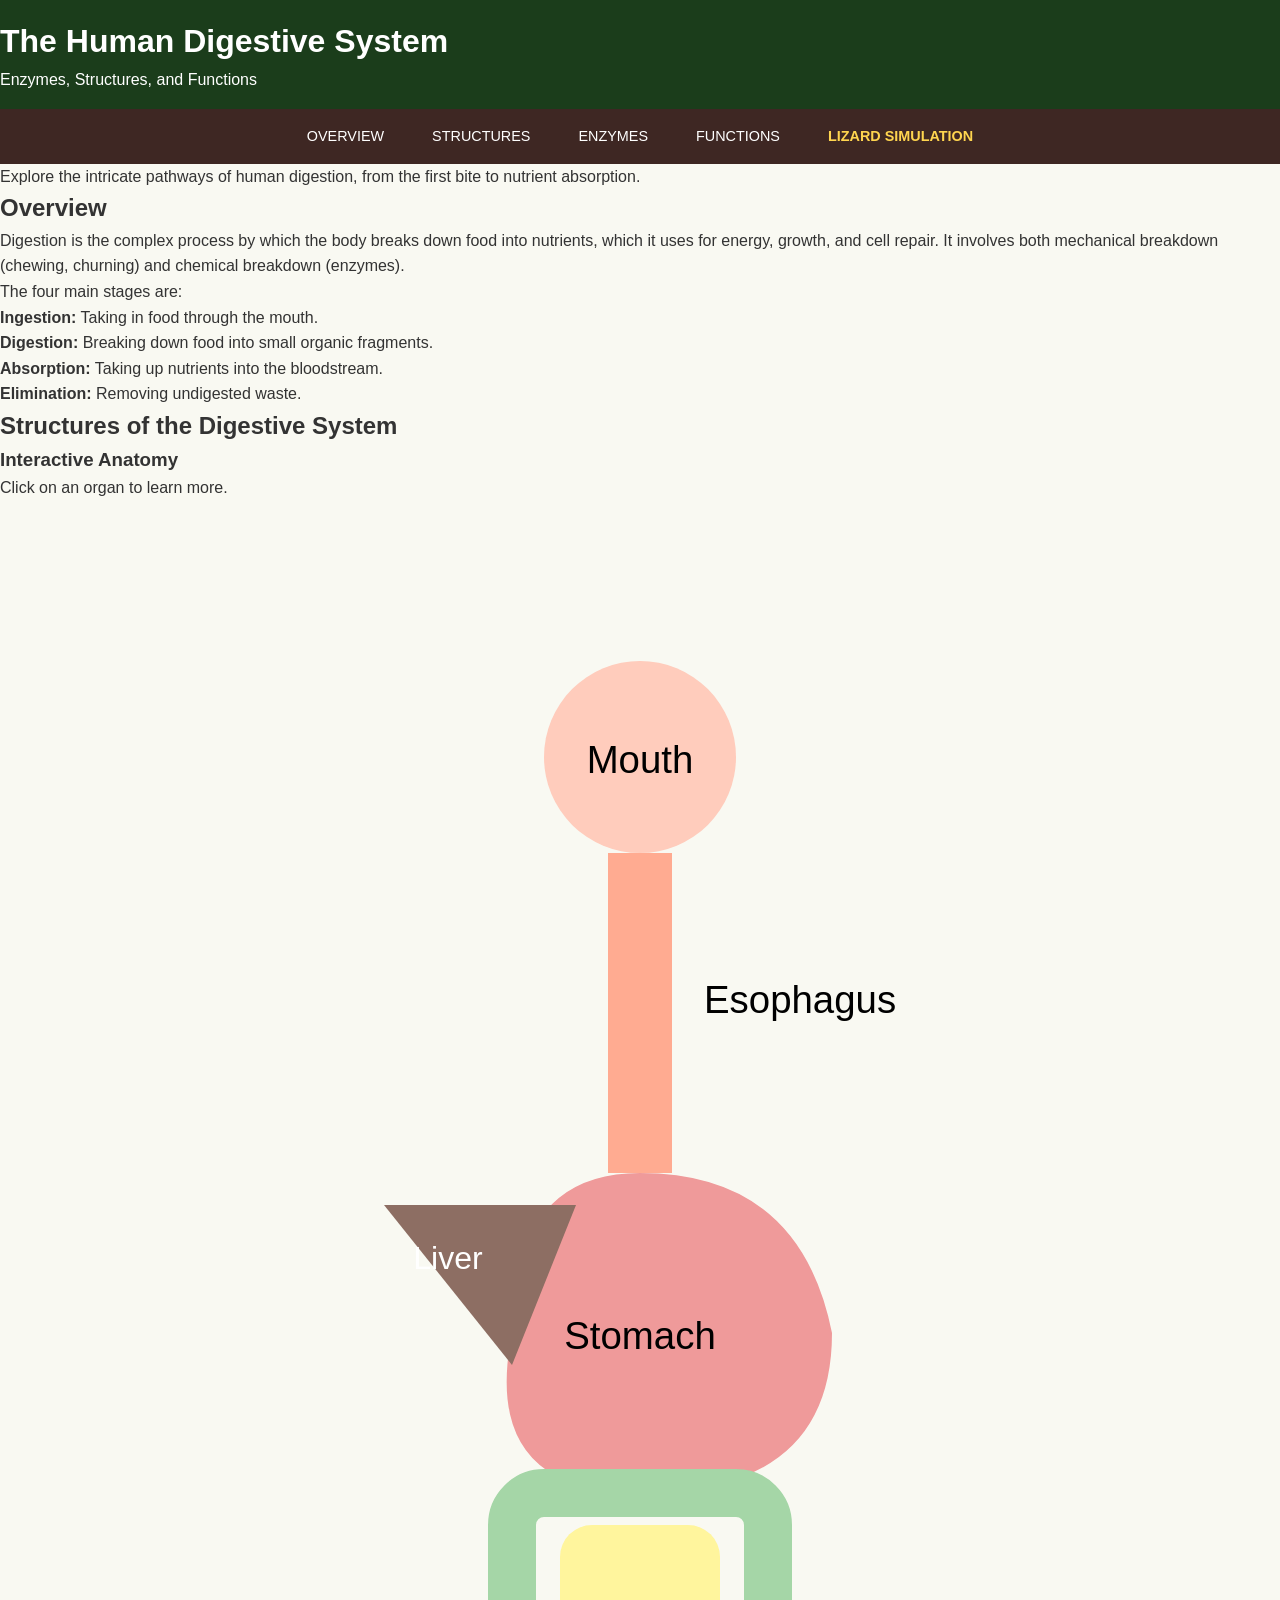
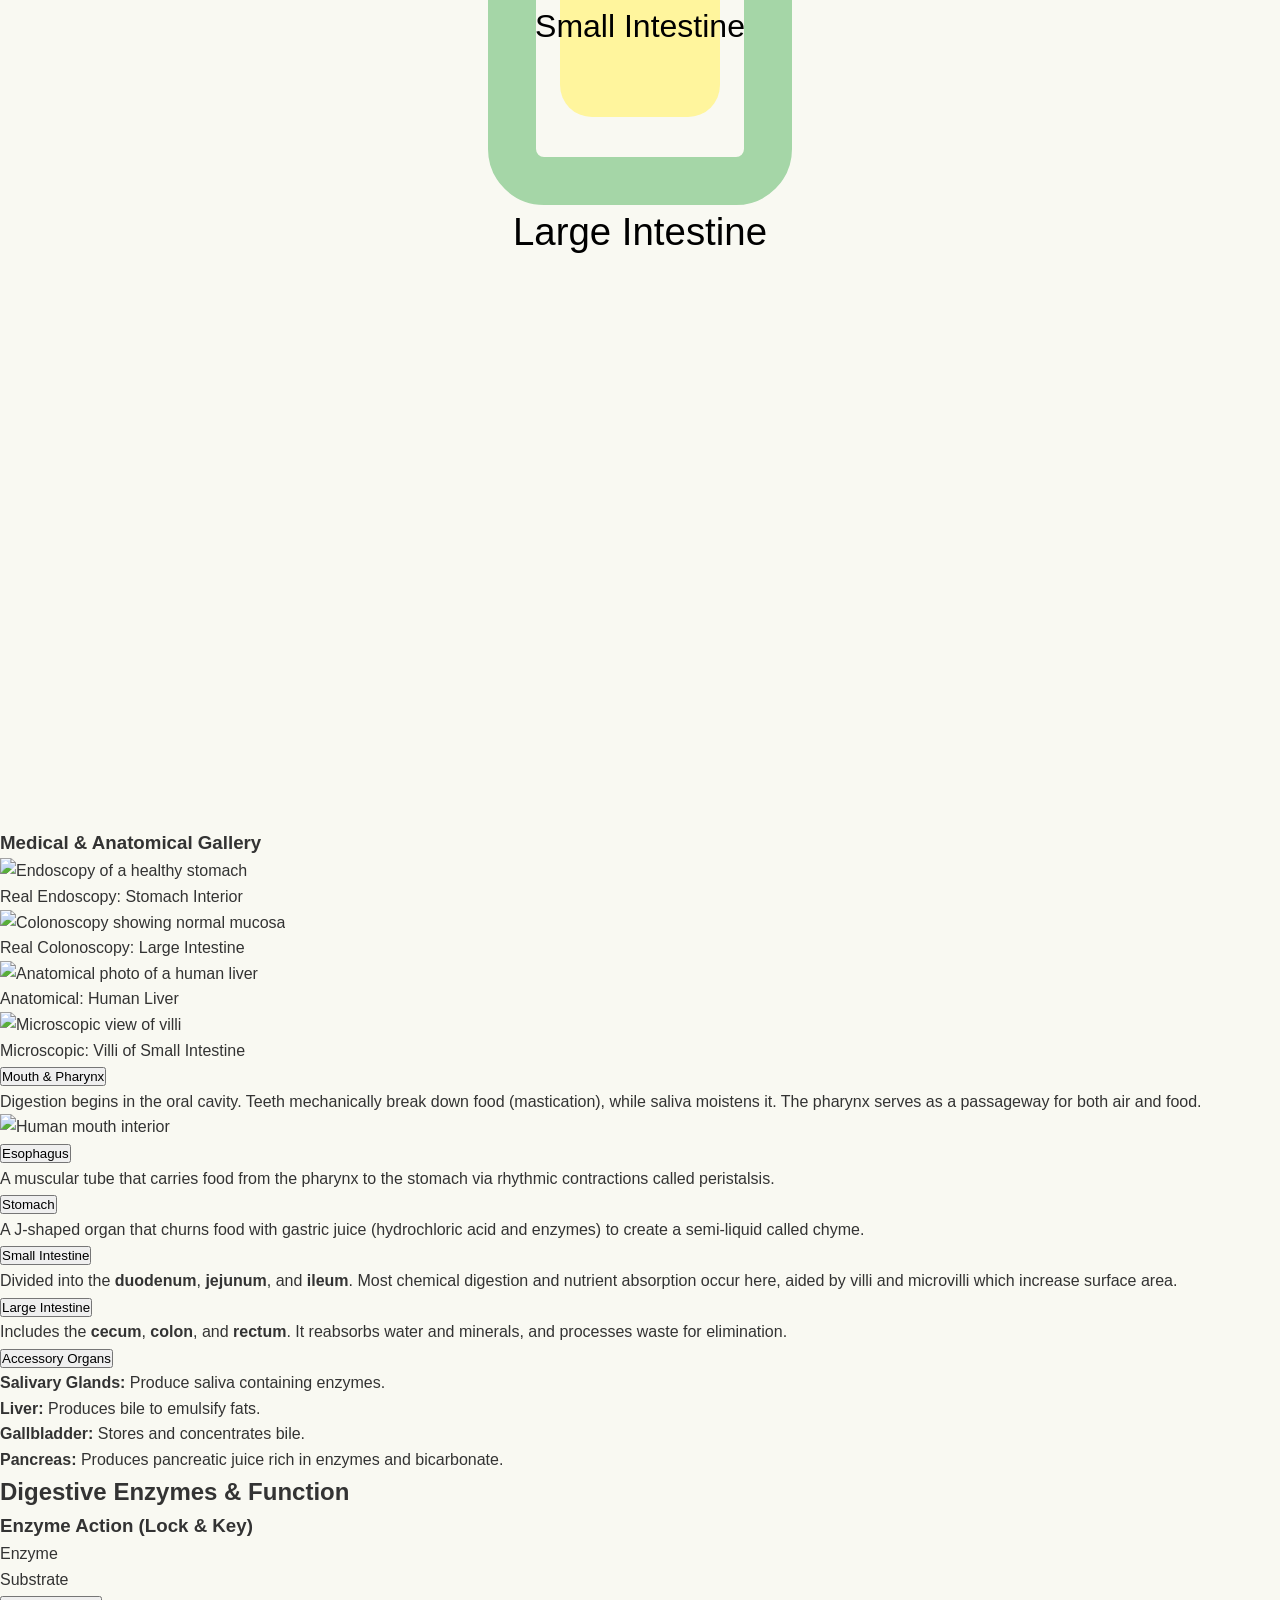
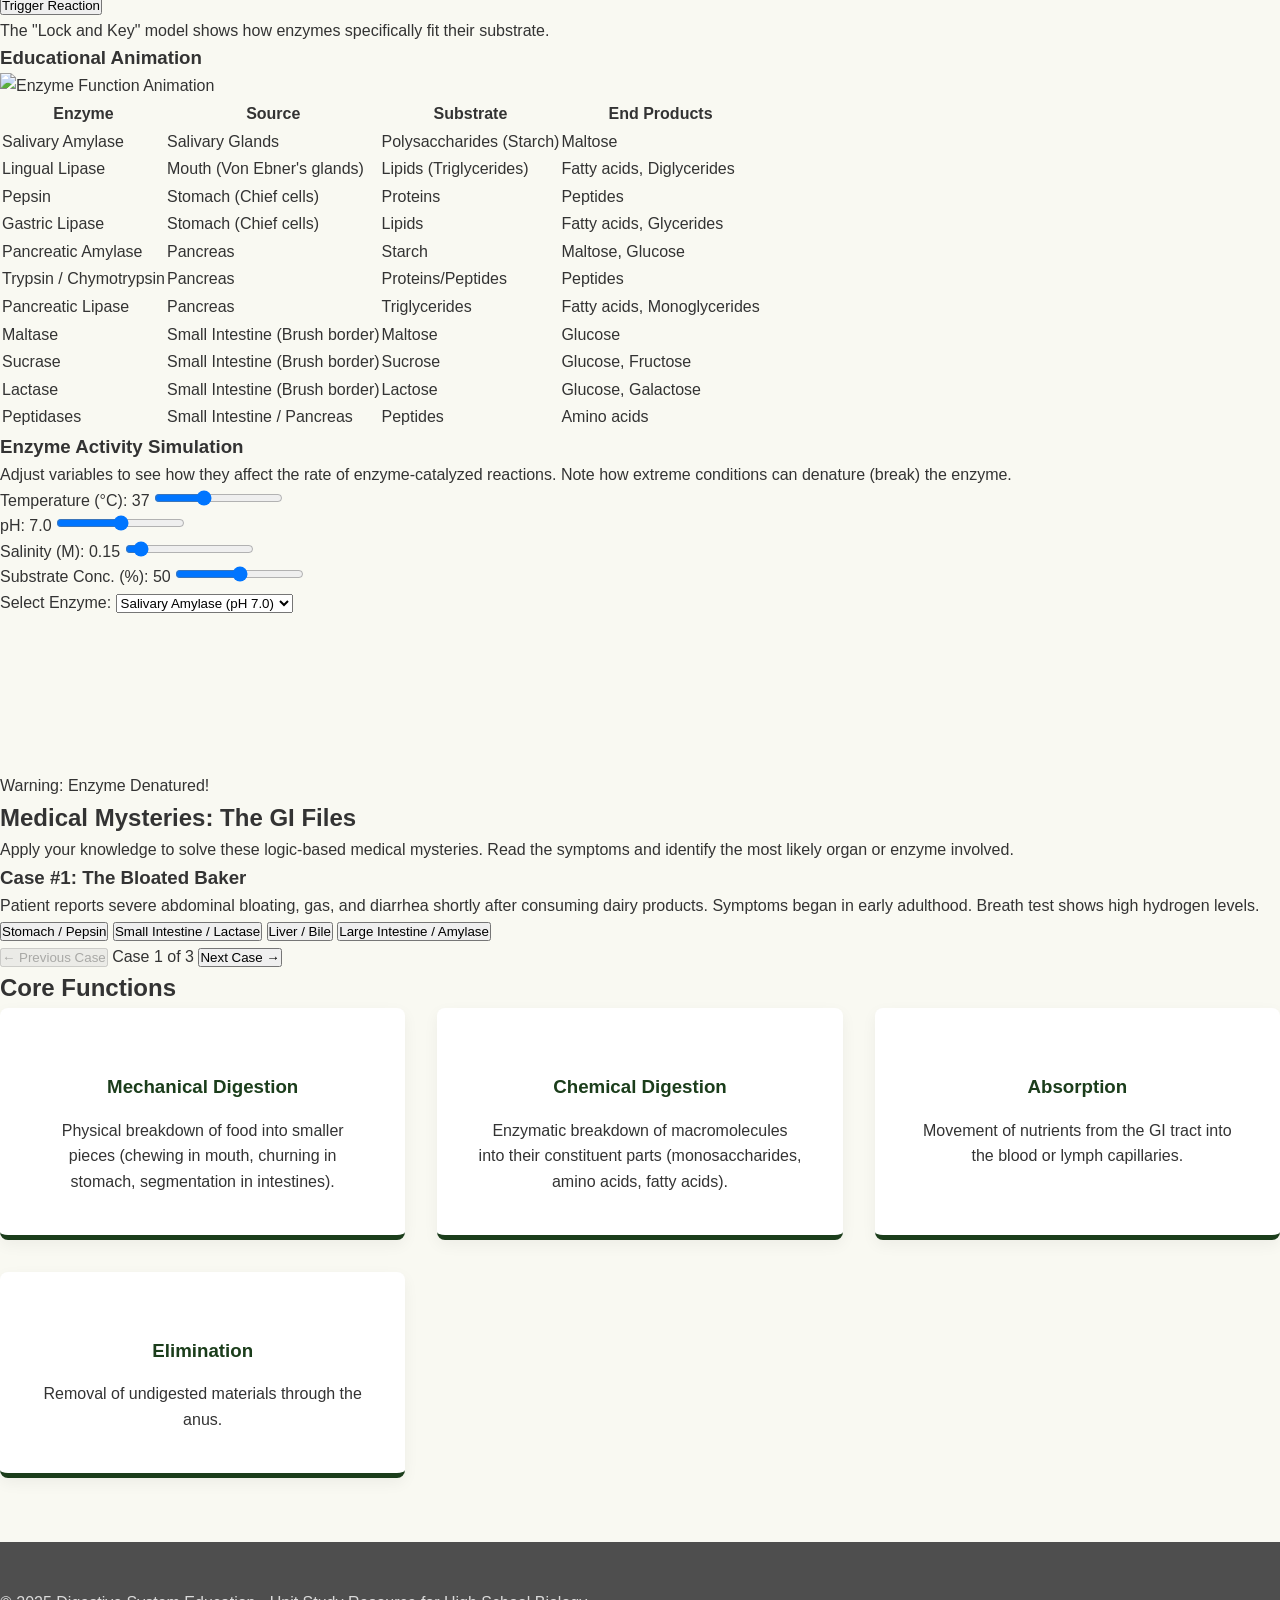
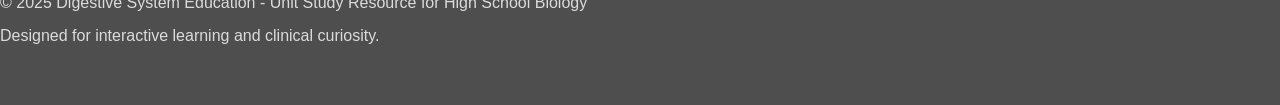
==== commit dd158dc4: "Add initial HTML structure for digestive system page" ====
--- a/index.html
+++ b/index.html
@@ -3,111 +3,339 @@
 <head>
     <meta charset="UTF-8">
     <meta name="viewport" content="width=device-width, initial-scale=1.0">
-    <title>Bigfoot Base Camp Solution LLC - Fire Break Services</title>
+    <title>The Human Digestive System</title>
     <link rel="stylesheet" href="styles.css">
-    <link rel="stylesheet" href="https://cdnjs.cloudflare.com/ajax/libs/font-awesome/6.0.0/css/all.min.css">
+    <script src="https://cdn.jsdelivr.net/npm/chart.js"></script>
 </head>
 <body>
     <header>
-        <div class="container">
-            <div class="logo">
-                <h1>Bigfoot Base Camp Solution LLC</h1>
-            </div>
-            <div class="contact-info">
-                <a href="tel:413-362-2317" class="btn-call"><i class="fas fa-phone"></i> 413-362-2317</a>
-            </div>
-        </div>
+        <h1>The Human Digestive System</h1>
+        <p>Enzymes, Structures, and Functions</p>
     </header>
 
     <nav>
         <ul>
-            <li><a href="#services">Services</a></li>
-            <li><a href="#equipment">Equipment</a></li>
-            <li><a href="#about">About Us</a></li>
-            <li><a href="#contact">Contact</a></li>
+            <li><a href="#overview">Overview</a></li>
+            <li><a href="#structures">Structures</a></li>
+            <li><a href="#enzymes">Enzymes</a></li>
+            <li><a href="#functions">Functions</a></li>
+            <li><a href="lizard-simulation.html" style="color: #FFD54F; font-weight: bold;">Lizard Simulation</a></li>
         </ul>
     </nav>
 
     <main>
-        <section class="hero">
-            <div class="hero-overlay">
-                <div class="hero-content">
-                    <h2>Expert Fire Break Services</h2>
-                    <p>Professional Wildfire Mitigation & Forestry Solutions</p>
-                    <a href="tel:413-362-2317" class="cta-button">Call Now: 413-362-2317</a>
-                </div>
-            </div>
-        </section>
-
-        <section id="services" class="container section">
-            <h2 class="section-title">Wildfire Mitigation Services</h2>
+        <div class="intro-banner">
+            <p>Explore the intricate pathways of human digestion, from the first bite to nutrient absorption.</p>
+        </div>
+
+        <section id="overview">
+            <h2>Overview</h2>
+            <p>Digestion is the complex process by which the body breaks down food into nutrients, which it uses for energy, growth, and cell repair. It involves both mechanical breakdown (chewing, churning) and chemical breakdown (enzymes).</p>
+            <p>The four main stages are:</p>
+            <ul>
+                <li><strong>Ingestion:</strong> Taking in food through the mouth.</li>
+                <li><strong>Digestion:</strong> Breaking down food into small organic fragments.</li>
+                <li><strong>Absorption:</strong> Taking up nutrients into the bloodstream.</li>
+                <li><strong>Elimination:</strong> Removing undigested waste.</li>
+            </ul>
+        </section>
+
+        <section id="structures">
+            <h2>Structures of the Digestive System</h2>
+            <div class="structures-container">
+                <div class="interactive-diagram">
+                    <h3>Interactive Anatomy</h3>
+                    <p class="instruction">Click on an organ to learn more.</p>
+                    <!-- Simplified Interactive SVG -->
+                    <svg viewBox="0 0 400 600" class="digestive-svg">
+                        <g id="mouth-part" class="svg-organ" data-target="mouth">
+                            <circle cx="200" cy="80" r="30" fill="#ffccbc" />
+                            <text x="200" y="85" text-anchor="middle" font-size="12">Mouth</text>
+                        </g>
+                        <g id="esophagus-part" class="svg-organ" data-target="esophagus">
+                            <rect x="190" y="110" width="20" height="100" fill="#ffab91" />
+                            <text x="220" y="160" font-size="12">Esophagus</text>
+                        </g>
+                        <g id="stomach-part" class="svg-organ" data-target="stomach">
+                            <path d="M200,210 Q250,210 260,260 Q260,310 200,310 Q150,310 160,260 Q160,210 200,210" fill="#ef9a9a" />
+                            <text x="200" y="265" text-anchor="middle" font-size="12">Stomach</text>
+                        </g>
+                        <g id="liver-part" class="svg-organ" data-target="accessory">
+                            <path d="M120,220 L180,220 L160,270 Z" fill="#8d6e63" />
+                            <text x="140" y="240" text-anchor="middle" font-size="10" fill="white">Liver</text>
+                        </g>
+                        <g id="small-intestine-part" class="svg-organ" data-target="small-intestine">
+                            <rect x="175" y="320" width="50" height="60" rx="10" fill="#fff59d" />
+                            <text x="200" y="355" text-anchor="middle" font-size="10">Small Intestine</text>
+                        </g>
+                        <g id="large-intestine-part" class="svg-organ" data-target="large-intestine">
+                            <rect x="160" y="310" width="80" height="90" fill="none" stroke="#a5d6a7" stroke-width="15" rx="10" />
+                            <text x="200" y="420" text-anchor="middle" font-size="12">Large Intestine</text>
+                        </g>
+                    </svg>
+                </div>
+
+                <div class="photo-gallery">
+                    <h3>Medical & Anatomical Gallery</h3>
+                    <div class="gallery-grid">
+                        <figure>
+                            <img src="https://dummyimage.com/320x240/2e7d32/fff&text=Stomach+Endoscopy" alt="Endoscopy of a healthy stomach">
+                            <figcaption>Real Endoscopy: Stomach Interior</figcaption>
+                        </figure>
+                        <figure>
+                            <img src="https://dummyimage.com/320x240/2e7d32/fff&text=Colonoscopy" alt="Colonoscopy showing normal mucosa">
+                            <figcaption>Real Colonoscopy: Large Intestine</figcaption>
+                        </figure>
+                        <figure>
+                            <img src="https://dummyimage.com/320x240/2e7d32/fff&text=Human+Liver" alt="Anatomical photo of a human liver">
+                            <figcaption>Anatomical: Human Liver</figcaption>
+                        </figure>
+                        <figure>
+                            <img src="https://dummyimage.com/320x240/2e7d32/fff&text=Villi+Microscopic" alt="Microscopic view of villi">
+                            <figcaption>Microscopic: Villi of Small Intestine</figcaption>
+                        </figure>
+                    </div>
+                </div>
+            </div>
+
+            <div class="accordion" id="structure-details">
+                <div class="accordion-item" id="mouth">
+                    <button class="accordion-header">Mouth & Pharynx</button>
+                    <div class="accordion-content">
+                        <p>Digestion begins in the oral cavity. Teeth mechanically break down food (mastication), while saliva moistens it. The pharynx serves as a passageway for both air and food.</p>
+                        <img src="https://dummyimage.com/320x240/2e7d32/fff&text=Human+Mouth" alt="Human mouth interior" class="structure-img">
+                    </div>
+                </div>
+                <div class="accordion-item" id="esophagus">
+                    <button class="accordion-header">Esophagus</button>
+                    <div class="accordion-content">
+                        <p>A muscular tube that carries food from the pharynx to the stomach via rhythmic contractions called peristalsis.</p>
+                    </div>
+                </div>
+                <div class="accordion-item" id="stomach">
+                    <button class="accordion-header">Stomach</button>
+                    <div class="accordion-content">
+                        <p>A J-shaped organ that churns food with gastric juice (hydrochloric acid and enzymes) to create a semi-liquid called chyme.</p>
+                    </div>
+                </div>
+                <div class="accordion-item" id="small-intestine">
+                    <button class="accordion-header">Small Intestine</button>
+                    <div class="accordion-content">
+                        <p>Divided into the <strong>duodenum</strong>, <strong>jejunum</strong>, and <strong>ileum</strong>. Most chemical digestion and nutrient absorption occur here, aided by villi and microvilli which increase surface area.</p>
+                    </div>
+                </div>
+                <div class="accordion-item" id="large-intestine">
+                    <button class="accordion-header">Large Intestine</button>
+                    <div class="accordion-content">
+                        <p>Includes the <strong>cecum</strong>, <strong>colon</strong>, and <strong>rectum</strong>. It reabsorbs water and minerals, and processes waste for elimination.</p>
+                    </div>
+                </div>
+                <div class="accordion-item" id="accessory">
+                    <button class="accordion-header">Accessory Organs</button>
+                    <div class="accordion-content">
+                        <ul>
+                            <li><strong>Salivary Glands:</strong> Produce saliva containing enzymes.</li>
+                            <li><strong>Liver:</strong> Produces bile to emulsify fats.</li>
+                            <li><strong>Gallbladder:</strong> Stores and concentrates bile.</li>
+                            <li><strong>Pancreas:</strong> Produces pancreatic juice rich in enzymes and bicarbonate.</li>
+                        </ul>
+                    </div>
+                </div>
+            </div>
+        </section>
+
+        <section id="enzymes">
+            <h2>Digestive Enzymes & Function</h2>
+
+            <div class="enzyme-interaction-container">
+                <div class="animation-box">
+                    <h3>Enzyme Action (Lock & Key)</h3>
+                    <div id="lock-key-interactive" class="interactive-area">
+                        <div id="enzyme-model" class="model-part">Enzyme</div>
+                        <div id="substrate-model" class="model-part">Substrate</div>
+                        <button id="trigger-reaction">Trigger Reaction</button>
+                    </div>
+                    <p class="caption">The "Lock and Key" model shows how enzymes specifically fit their substrate.</p>
+                </div>
+
+                <div class="video-box">
+                    <h3>Educational Animation</h3>
+                    <div class="video-placeholder">
+                        <img src="https://dummyimage.com/480x270/2e7d32/fff&text=Enzyme+Function+Animation+GIF" alt="Enzyme Function Animation">
+                    </div>
+                </div>
+            </div>
+
+            <div class="table-container">
+                <table>
+                    <thead>
+                        <tr>
+                            <th>Enzyme</th>
+                            <th>Source</th>
+                            <th>Substrate</th>
+                            <th>End Products</th>
+                        </tr>
+                    </thead>
+                    <tbody>
+                        <tr>
+                            <td>Salivary Amylase</td>
+                            <td>Salivary Glands</td>
+                            <td>Polysaccharides (Starch)</td>
+                            <td>Maltose</td>
+                        </tr>
+                        <tr>
+                            <td>Lingual Lipase</td>
+                            <td>Mouth (Von Ebner's glands)</td>
+                            <td>Lipids (Triglycerides)</td>
+                            <td>Fatty acids, Diglycerides</td>
+                        </tr>
+                        <tr>
+                            <td>Pepsin</td>
+                            <td>Stomach (Chief cells)</td>
+                            <td>Proteins</td>
+                            <td>Peptides</td>
+                        </tr>
+                        <tr>
+                            <td>Gastric Lipase</td>
+                            <td>Stomach (Chief cells)</td>
+                            <td>Lipids</td>
+                            <td>Fatty acids, Glycerides</td>
+                        </tr>
+                        <tr>
+                            <td>Pancreatic Amylase</td>
+                            <td>Pancreas</td>
+                            <td>Starch</td>
+                            <td>Maltose, Glucose</td>
+                        </tr>
+                        <tr>
+                            <td>Trypsin / Chymotrypsin</td>
+                            <td>Pancreas</td>
+                            <td>Proteins/Peptides</td>
+                            <td>Peptides</td>
+                        </tr>
+                        <tr>
+                            <td>Pancreatic Lipase</td>
+                            <td>Pancreas</td>
+                            <td>Triglycerides</td>
+                            <td>Fatty acids, Monoglycerides</td>
+                        </tr>
+                        <tr>
+                            <td>Maltase</td>
+                            <td>Small Intestine (Brush border)</td>
+                            <td>Maltose</td>
+                            <td>Glucose</td>
+                        </tr>
+                        <tr>
+                            <td>Sucrase</td>
+                            <td>Small Intestine (Brush border)</td>
+                            <td>Sucrose</td>
+                            <td>Glucose, Fructose</td>
+                        </tr>
+                        <tr>
+                            <td>Lactase</td>
+                            <td>Small Intestine (Brush border)</td>
+                            <td>Lactose</td>
+                            <td>Glucose, Galactose</td>
+                        </tr>
+                        <tr>
+                            <td>Peptidases</td>
+                            <td>Small Intestine / Pancreas</td>
+                            <td>Peptides</td>
+                            <td>Amino acids</td>
+                        </tr>
+                    </tbody>
+                </table>
+            </div>
+
+            <div class="simulation-container">
+                <h3>Enzyme Activity Simulation</h3>
+                <p>Adjust variables to see how they affect the rate of enzyme-catalyzed reactions. Note how extreme conditions can denature (break) the enzyme.</p>
+                <div class="simulation-layout">
+                    <div class="controls">
+                        <div class="control-group">
+                            <label for="temp-slider">Temperature (°C): <span id="temp-val">37</span></label>
+                            <input type="range" id="temp-slider" min="0" max="100" value="37" step="1">
+                        </div>
+                        <div class="control-group">
+                            <label for="ph-slider">pH: <span id="ph-val">7.0</span></label>
+                            <input type="range" id="ph-slider" min="0" max="14" value="7" step="0.1">
+                        </div>
+                        <div class="control-group">
+                            <label for="salinity-slider">Salinity (M): <span id="salinity-val">0.15</span></label>
+                            <input type="range" id="salinity-slider" min="0" max="2" value="0.15" step="0.01">
+                        </div>
+                        <div class="control-group">
+                            <label for="concentration-slider">Substrate Conc. (%): <span id="concentration-val">50</span></label>
+                            <input type="range" id="concentration-slider" min="0" max="100" value="50" step="1">
+                        </div>
+                        <div class="enzyme-selector">
+                            <label for="enzyme-type">Select Enzyme:</label>
+                            <select id="enzyme-type">
+                                <option value="amylase">Salivary Amylase (pH 7.0)</option>
+                                <option value="pepsin">Pepsin (pH 2.0)</option>
+                                <option value="trypsin">Trypsin (pH 8.0)</option>
+                            </select>
+                        </div>
+                    </div>
+                    <div class="chart-area">
+                        <canvas id="enzymeChart"></canvas>
+                        <div id="denature-warning" class="warning hidden">Warning: Enzyme Denatured!</div>
+                    </div>
+                </div>
+            </div>
+        </section>
+
+        <section id="mysteries">
+            <h2>Medical Mysteries: The GI Files</h2>
+            <p>Apply your knowledge to solve these logic-based medical mysteries. Read the symptoms and identify the most likely organ or enzyme involved.</p>
+
+            <div class="mystery-container">
+                <div id="mystery-display" class="mystery-card">
+                    <h3 id="mystery-title">Case #1: The Bloated Baker</h3>
+                    <p id="mystery-symptoms">Patient reports severe abdominal bloating, gas, and diarrhea shortly after consuming dairy products. Symptoms began in early adulthood. Breath test shows high hydrogen levels.</p>
+                    <div class="mystery-options">
+                        <button class="mystery-opt" data-correct="false">Stomach / Pepsin</button>
+                        <button class="mystery-opt" data-correct="true">Small Intestine / Lactase</button>
+                        <button class="mystery-opt" data-correct="false">Liver / Bile</button>
+                        <button class="mystery-opt" data-correct="false">Large Intestine / Amylase</button>
+                    </div>
+                    <div id="mystery-feedback" class="feedback hidden"></div>
+                </div>
+                <div class="mystery-navigation">
+                    <button id="prev-mystery" disabled>&larr; Previous Case</button>
+                    <span id="mystery-count">Case 1 of 3</span>
+                    <button id="next-mystery">Next Case &rarr;</button>
+                </div>
+            </div>
+        </section>
+
+        <section id="functions">
+            <h2>Core Functions</h2>
             <div class="grid">
                 <div class="card">
-                    <i class="fas fa-fire-extinguisher fa-3x icon-accent"></i>
-                    <h3>Fire Breaks</h3>
-                    <p>Strategically designed and executed fire breaks to protect your land, assets, and the community from wildfire spread.</p>
+                    <h3>Mechanical Digestion</h3>
+                    <p>Physical breakdown of food into smaller pieces (chewing in mouth, churning in stomach, segmentation in intestines).</p>
                 </div>
                 <div class="card">
-                    <i class="fas fa-tree fa-3x icon-accent"></i>
-                    <h3>Forestry Mastication</h3>
-                    <p>Efficient vegetation management and fuels reduction using state-of-the-art mastication technology.</p>
+                    <h3>Chemical Digestion</h3>
+                    <p>Enzymatic breakdown of macromolecules into their constituent parts (monosaccharides, amino acids, fatty acids).</p>
                 </div>
                 <div class="card">
-                    <i class="fas fa-shield-alt fa-3x icon-accent"></i>
-                    <h3>Viper Contracts</h3>
-                    <p>Proudly serving Region 5 under VIPER contracts, delivering reliable and professional fire mitigation support.</p>
-                </div>
-            </div>
-        </section>
-
-        <section id="equipment" class="container section">
-            <h2 class="section-title">Our Specialized Equipment</h2>
-            <div class="equipment-layout">
-                <div class="equipment-image">
-                    <img src="https://dummyimage.com/600x400/2d5a27/fff&text=299+DX+CAT+Skidder+with+Masticator" alt="299 DX CAT Skidder with Masticator">
-                </div>
-                <div class="equipment-details">
-                    <h3>299 DX CAT Skidder</h3>
-                    <p>Equipped with a high-performance <strong>Masticator</strong>, our 299 DX CAT Skidder is built for precision, power, and efficiency in the most demanding terrains.</p>
-                    <ul>
-                        <li><i class="fas fa-check-circle"></i> Precision fire break creation</li>
-                        <li><i class="fas fa-check-circle"></i> Rapid fuel reduction</li>
-                        <li><i class="fas fa-check-circle"></i> Reliable performance in Region 5</li>
-                    </ul>
-                </div>
-            </div>
-        </section>
-
-        <section id="about" class="bg-earth section">
-            <div class="container">
-                <h2 class="section-title text-white">The Bigfoot Base Camp Advantage</h2>
-                <div class="grid text-white">
-                    <div class="card bg-moss">
-                        <h3>Two-Man Crew</h3>
-                        <p>Our experienced two-man crew ensures high efficiency, clear communication, and dedicated focus on every project we undertake.</p>
-                    </div>
-                    <div class="card bg-moss">
-                        <h3>Region 5 Experts</h3>
-                        <p>Specializing in the unique terrain and requirements of Region 5, we are fully equipped for VIPER contract fulfillment.</p>
-                    </div>
-                </div>
-            </div>
-        </section>
-
-        <section id="contact" class="container section text-center">
-            <h2 class="section-title">Ready to Secure Your Perimeter?</h2>
-            <p>Contact Bigfoot Base Camp Solution LLC today for a consultation or service request.</p>
-            <div class="contact-details">
-                <p class="phone-number"><i class="fas fa-phone-alt"></i> <a href="tel:413-362-2317">413-362-2317</a></p>
-                <p>Wildfire Mitigation Specialists | VIPER Contract: Region 5</p>
+                    <h3>Absorption</h3>
+                    <p>Movement of nutrients from the GI tract into the blood or lymph capillaries.</p>
+                </div>
+                <div class="card">
+                    <h3>Elimination</h3>
+                    <p>Removal of undigested materials through the anus.</p>
+                </div>
             </div>
         </section>
     </main>
 
     <footer>
-        <div class="container text-center">
-            <p>&copy; 2025 Bigfoot Base Camp Solution LLC. All rights reserved.</p>
-            <p>Wildfire Mitigation | Fire Breaks | Mastication Services</p>
+        <div class="footer-content">
+            <p>&copy; 2025 Digestive System Education - Unit Study Resource for High School Biology</p>
+            <p>Designed for interactive learning and clinical curiosity.</p>
         </div>
     </footer>
 
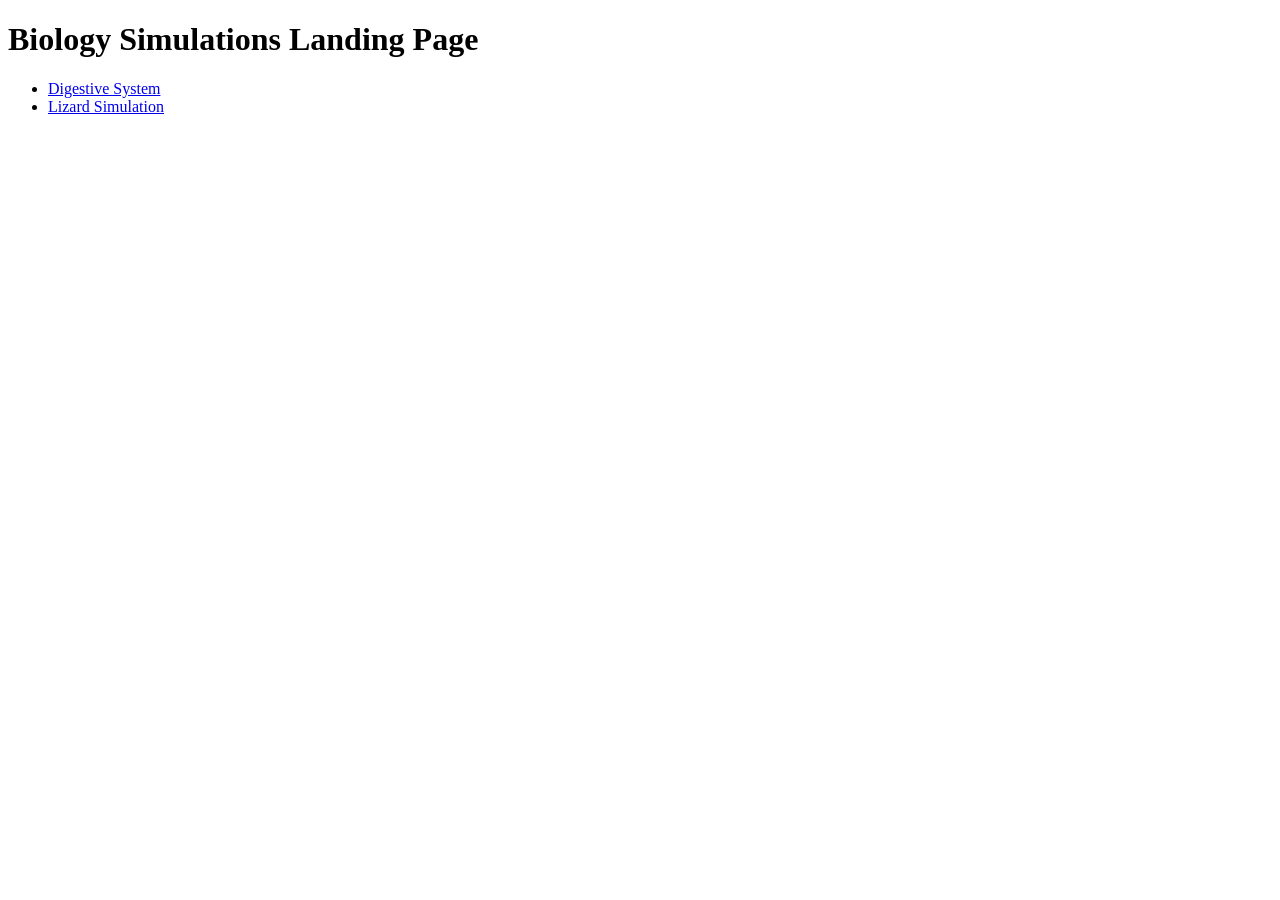
==== commit c03868c7: "Refactor index page to a landing page and rename digestive system content Renames the previous `inde" ====
--- a/index.html
+++ b/index.html
@@ -3,342 +3,18 @@
 <head>
     <meta charset="UTF-8">
     <meta name="viewport" content="width=device-width, initial-scale=1.0">
-    <title>The Human Digestive System</title>
-    <link rel="stylesheet" href="styles.css">
-    <script src="https://cdn.jsdelivr.net/npm/chart.js"></script>
+    <title>Biology Simulations</title>
 </head>
 <body>
     <header>
-        <h1>The Human Digestive System</h1>
-        <p>Enzymes, Structures, and Functions</p>
+        <h1>Biology Simulations Landing Page</h1>
     </header>
 
-    <nav>
+    <main>
         <ul>
-            <li><a href="#overview">Overview</a></li>
-            <li><a href="#structures">Structures</a></li>
-            <li><a href="#enzymes">Enzymes</a></li>
-            <li><a href="#functions">Functions</a></li>
-            <li><a href="lizard-simulation.html" style="color: #FFD54F; font-weight: bold;">Lizard Simulation</a></li>
+            <li><a href="digestive-system.html">Digestive System</a></li>
+            <li><a href="lizard-simulation.html">Lizard Simulation</a></li>
         </ul>
-    </nav>
-
-    <main>
-        <div class="intro-banner">
-            <p>Explore the intricate pathways of human digestion, from the first bite to nutrient absorption.</p>
-        </div>
-
-        <section id="overview">
-            <h2>Overview</h2>
-            <p>Digestion is the complex process by which the body breaks down food into nutrients, which it uses for energy, growth, and cell repair. It involves both mechanical breakdown (chewing, churning) and chemical breakdown (enzymes).</p>
-            <p>The four main stages are:</p>
-            <ul>
-                <li><strong>Ingestion:</strong> Taking in food through the mouth.</li>
-                <li><strong>Digestion:</strong> Breaking down food into small organic fragments.</li>
-                <li><strong>Absorption:</strong> Taking up nutrients into the bloodstream.</li>
-                <li><strong>Elimination:</strong> Removing undigested waste.</li>
-            </ul>
-        </section>
-
-        <section id="structures">
-            <h2>Structures of the Digestive System</h2>
-            <div class="structures-container">
-                <div class="interactive-diagram">
-                    <h3>Interactive Anatomy</h3>
-                    <p class="instruction">Click on an organ to learn more.</p>
-                    <!-- Simplified Interactive SVG -->
-                    <svg viewBox="0 0 400 600" class="digestive-svg">
-                        <g id="mouth-part" class="svg-organ" data-target="mouth">
-                            <circle cx="200" cy="80" r="30" fill="#ffccbc" />
-                            <text x="200" y="85" text-anchor="middle" font-size="12">Mouth</text>
-                        </g>
-                        <g id="esophagus-part" class="svg-organ" data-target="esophagus">
-                            <rect x="190" y="110" width="20" height="100" fill="#ffab91" />
-                            <text x="220" y="160" font-size="12">Esophagus</text>
-                        </g>
-                        <g id="stomach-part" class="svg-organ" data-target="stomach">
-                            <path d="M200,210 Q250,210 260,260 Q260,310 200,310 Q150,310 160,260 Q160,210 200,210" fill="#ef9a9a" />
-                            <text x="200" y="265" text-anchor="middle" font-size="12">Stomach</text>
-                        </g>
-                        <g id="liver-part" class="svg-organ" data-target="accessory">
-                            <path d="M120,220 L180,220 L160,270 Z" fill="#8d6e63" />
-                            <text x="140" y="240" text-anchor="middle" font-size="10" fill="white">Liver</text>
-                        </g>
-                        <g id="small-intestine-part" class="svg-organ" data-target="small-intestine">
-                            <rect x="175" y="320" width="50" height="60" rx="10" fill="#fff59d" />
-                            <text x="200" y="355" text-anchor="middle" font-size="10">Small Intestine</text>
-                        </g>
-                        <g id="large-intestine-part" class="svg-organ" data-target="large-intestine">
-                            <rect x="160" y="310" width="80" height="90" fill="none" stroke="#a5d6a7" stroke-width="15" rx="10" />
-                            <text x="200" y="420" text-anchor="middle" font-size="12">Large Intestine</text>
-                        </g>
-                    </svg>
-                </div>
-
-                <div class="photo-gallery">
-                    <h3>Medical & Anatomical Gallery</h3>
-                    <div class="gallery-grid">
-                        <figure>
-                            <img src="https://dummyimage.com/320x240/2e7d32/fff&text=Stomach+Endoscopy" alt="Endoscopy of a healthy stomach">
-                            <figcaption>Real Endoscopy: Stomach Interior</figcaption>
-                        </figure>
-                        <figure>
-                            <img src="https://dummyimage.com/320x240/2e7d32/fff&text=Colonoscopy" alt="Colonoscopy showing normal mucosa">
-                            <figcaption>Real Colonoscopy: Large Intestine</figcaption>
-                        </figure>
-                        <figure>
-                            <img src="https://dummyimage.com/320x240/2e7d32/fff&text=Human+Liver" alt="Anatomical photo of a human liver">
-                            <figcaption>Anatomical: Human Liver</figcaption>
-                        </figure>
-                        <figure>
-                            <img src="https://dummyimage.com/320x240/2e7d32/fff&text=Villi+Microscopic" alt="Microscopic view of villi">
-                            <figcaption>Microscopic: Villi of Small Intestine</figcaption>
-                        </figure>
-                    </div>
-                </div>
-            </div>
-
-            <div class="accordion" id="structure-details">
-                <div class="accordion-item" id="mouth">
-                    <button class="accordion-header">Mouth & Pharynx</button>
-                    <div class="accordion-content">
-                        <p>Digestion begins in the oral cavity. Teeth mechanically break down food (mastication), while saliva moistens it. The pharynx serves as a passageway for both air and food.</p>
-                        <img src="https://dummyimage.com/320x240/2e7d32/fff&text=Human+Mouth" alt="Human mouth interior" class="structure-img">
-                    </div>
-                </div>
-                <div class="accordion-item" id="esophagus">
-                    <button class="accordion-header">Esophagus</button>
-                    <div class="accordion-content">
-                        <p>A muscular tube that carries food from the pharynx to the stomach via rhythmic contractions called peristalsis.</p>
-                    </div>
-                </div>
-                <div class="accordion-item" id="stomach">
-                    <button class="accordion-header">Stomach</button>
-                    <div class="accordion-content">
-                        <p>A J-shaped organ that churns food with gastric juice (hydrochloric acid and enzymes) to create a semi-liquid called chyme.</p>
-                    </div>
-                </div>
-                <div class="accordion-item" id="small-intestine">
-                    <button class="accordion-header">Small Intestine</button>
-                    <div class="accordion-content">
-                        <p>Divided into the <strong>duodenum</strong>, <strong>jejunum</strong>, and <strong>ileum</strong>. Most chemical digestion and nutrient absorption occur here, aided by villi and microvilli which increase surface area.</p>
-                    </div>
-                </div>
-                <div class="accordion-item" id="large-intestine">
-                    <button class="accordion-header">Large Intestine</button>
-                    <div class="accordion-content">
-                        <p>Includes the <strong>cecum</strong>, <strong>colon</strong>, and <strong>rectum</strong>. It reabsorbs water and minerals, and processes waste for elimination.</p>
-                    </div>
-                </div>
-                <div class="accordion-item" id="accessory">
-                    <button class="accordion-header">Accessory Organs</button>
-                    <div class="accordion-content">
-                        <ul>
-                            <li><strong>Salivary Glands:</strong> Produce saliva containing enzymes.</li>
-                            <li><strong>Liver:</strong> Produces bile to emulsify fats.</li>
-                            <li><strong>Gallbladder:</strong> Stores and concentrates bile.</li>
-                            <li><strong>Pancreas:</strong> Produces pancreatic juice rich in enzymes and bicarbonate.</li>
-                        </ul>
-                    </div>
-                </div>
-            </div>
-        </section>
-
-        <section id="enzymes">
-            <h2>Digestive Enzymes & Function</h2>
-
-            <div class="enzyme-interaction-container">
-                <div class="animation-box">
-                    <h3>Enzyme Action (Lock & Key)</h3>
-                    <div id="lock-key-interactive" class="interactive-area">
-                        <div id="enzyme-model" class="model-part">Enzyme</div>
-                        <div id="substrate-model" class="model-part">Substrate</div>
-                        <button id="trigger-reaction">Trigger Reaction</button>
-                    </div>
-                    <p class="caption">The "Lock and Key" model shows how enzymes specifically fit their substrate.</p>
-                </div>
-
-                <div class="video-box">
-                    <h3>Educational Animation</h3>
-                    <div class="video-placeholder">
-                        <img src="https://dummyimage.com/480x270/2e7d32/fff&text=Enzyme+Function+Animation+GIF" alt="Enzyme Function Animation">
-                    </div>
-                </div>
-            </div>
-
-            <div class="table-container">
-                <table>
-                    <thead>
-                        <tr>
-                            <th>Enzyme</th>
-                            <th>Source</th>
-                            <th>Substrate</th>
-                            <th>End Products</th>
-                        </tr>
-                    </thead>
-                    <tbody>
-                        <tr>
-                            <td>Salivary Amylase</td>
-                            <td>Salivary Glands</td>
-                            <td>Polysaccharides (Starch)</td>
-                            <td>Maltose</td>
-                        </tr>
-                        <tr>
-                            <td>Lingual Lipase</td>
-                            <td>Mouth (Von Ebner's glands)</td>
-                            <td>Lipids (Triglycerides)</td>
-                            <td>Fatty acids, Diglycerides</td>
-                        </tr>
-                        <tr>
-                            <td>Pepsin</td>
-                            <td>Stomach (Chief cells)</td>
-                            <td>Proteins</td>
-                            <td>Peptides</td>
-                        </tr>
-                        <tr>
-                            <td>Gastric Lipase</td>
-                            <td>Stomach (Chief cells)</td>
-                            <td>Lipids</td>
-                            <td>Fatty acids, Glycerides</td>
-                        </tr>
-                        <tr>
-                            <td>Pancreatic Amylase</td>
-                            <td>Pancreas</td>
-                            <td>Starch</td>
-                            <td>Maltose, Glucose</td>
-                        </tr>
-                        <tr>
-                            <td>Trypsin / Chymotrypsin</td>
-                            <td>Pancreas</td>
-                            <td>Proteins/Peptides</td>
-                            <td>Peptides</td>
-                        </tr>
-                        <tr>
-                            <td>Pancreatic Lipase</td>
-                            <td>Pancreas</td>
-                            <td>Triglycerides</td>
-                            <td>Fatty acids, Monoglycerides</td>
-                        </tr>
-                        <tr>
-                            <td>Maltase</td>
-                            <td>Small Intestine (Brush border)</td>
-                            <td>Maltose</td>
-                            <td>Glucose</td>
-                        </tr>
-                        <tr>
-                            <td>Sucrase</td>
-                            <td>Small Intestine (Brush border)</td>
-                            <td>Sucrose</td>
-                            <td>Glucose, Fructose</td>
-                        </tr>
-                        <tr>
-                            <td>Lactase</td>
-                            <td>Small Intestine (Brush border)</td>
-                            <td>Lactose</td>
-                            <td>Glucose, Galactose</td>
-                        </tr>
-                        <tr>
-                            <td>Peptidases</td>
-                            <td>Small Intestine / Pancreas</td>
-                            <td>Peptides</td>
-                            <td>Amino acids</td>
-                        </tr>
-                    </tbody>
-                </table>
-            </div>
-
-            <div class="simulation-container">
-                <h3>Enzyme Activity Simulation</h3>
-                <p>Adjust variables to see how they affect the rate of enzyme-catalyzed reactions. Note how extreme conditions can denature (break) the enzyme.</p>
-                <div class="simulation-layout">
-                    <div class="controls">
-                        <div class="control-group">
-                            <label for="temp-slider">Temperature (°C): <span id="temp-val">37</span></label>
-                            <input type="range" id="temp-slider" min="0" max="100" value="37" step="1">
-                        </div>
-                        <div class="control-group">
-                            <label for="ph-slider">pH: <span id="ph-val">7.0</span></label>
-                            <input type="range" id="ph-slider" min="0" max="14" value="7" step="0.1">
-                        </div>
-                        <div class="control-group">
-                            <label for="salinity-slider">Salinity (M): <span id="salinity-val">0.15</span></label>
-                            <input type="range" id="salinity-slider" min="0" max="2" value="0.15" step="0.01">
-                        </div>
-                        <div class="control-group">
-                            <label for="concentration-slider">Substrate Conc. (%): <span id="concentration-val">50</span></label>
-                            <input type="range" id="concentration-slider" min="0" max="100" value="50" step="1">
-                        </div>
-                        <div class="enzyme-selector">
-                            <label for="enzyme-type">Select Enzyme:</label>
-                            <select id="enzyme-type">
-                                <option value="amylase">Salivary Amylase (pH 7.0)</option>
-                                <option value="pepsin">Pepsin (pH 2.0)</option>
-                                <option value="trypsin">Trypsin (pH 8.0)</option>
-                            </select>
-                        </div>
-                    </div>
-                    <div class="chart-area">
-                        <canvas id="enzymeChart"></canvas>
-                        <div id="denature-warning" class="warning hidden">Warning: Enzyme Denatured!</div>
-                    </div>
-                </div>
-            </div>
-        </section>
-
-        <section id="mysteries">
-            <h2>Medical Mysteries: The GI Files</h2>
-            <p>Apply your knowledge to solve these logic-based medical mysteries. Read the symptoms and identify the most likely organ or enzyme involved.</p>
-
-            <div class="mystery-container">
-                <div id="mystery-display" class="mystery-card">
-                    <h3 id="mystery-title">Case #1: The Bloated Baker</h3>
-                    <p id="mystery-symptoms">Patient reports severe abdominal bloating, gas, and diarrhea shortly after consuming dairy products. Symptoms began in early adulthood. Breath test shows high hydrogen levels.</p>
-                    <div class="mystery-options">
-                        <button class="mystery-opt" data-correct="false">Stomach / Pepsin</button>
-                        <button class="mystery-opt" data-correct="true">Small Intestine / Lactase</button>
-                        <button class="mystery-opt" data-correct="false">Liver / Bile</button>
-                        <button class="mystery-opt" data-correct="false">Large Intestine / Amylase</button>
-                    </div>
-                    <div id="mystery-feedback" class="feedback hidden"></div>
-                </div>
-                <div class="mystery-navigation">
-                    <button id="prev-mystery" disabled>&larr; Previous Case</button>
-                    <span id="mystery-count">Case 1 of 3</span>
-                    <button id="next-mystery">Next Case &rarr;</button>
-                </div>
-            </div>
-        </section>
-
-        <section id="functions">
-            <h2>Core Functions</h2>
-            <div class="grid">
-                <div class="card">
-                    <h3>Mechanical Digestion</h3>
-                    <p>Physical breakdown of food into smaller pieces (chewing in mouth, churning in stomach, segmentation in intestines).</p>
-                </div>
-                <div class="card">
-                    <h3>Chemical Digestion</h3>
-                    <p>Enzymatic breakdown of macromolecules into their constituent parts (monosaccharides, amino acids, fatty acids).</p>
-                </div>
-                <div class="card">
-                    <h3>Absorption</h3>
-                    <p>Movement of nutrients from the GI tract into the blood or lymph capillaries.</p>
-                </div>
-                <div class="card">
-                    <h3>Elimination</h3>
-                    <p>Removal of undigested materials through the anus.</p>
-                </div>
-            </div>
-        </section>
     </main>
-
-    <footer>
-        <div class="footer-content">
-            <p>&copy; 2025 Digestive System Education - Unit Study Resource for High School Biology</p>
-            <p>Designed for interactive learning and clinical curiosity.</p>
-        </div>
-    </footer>
-
-    <script src="script.js"></script>
 </body>
 </html>
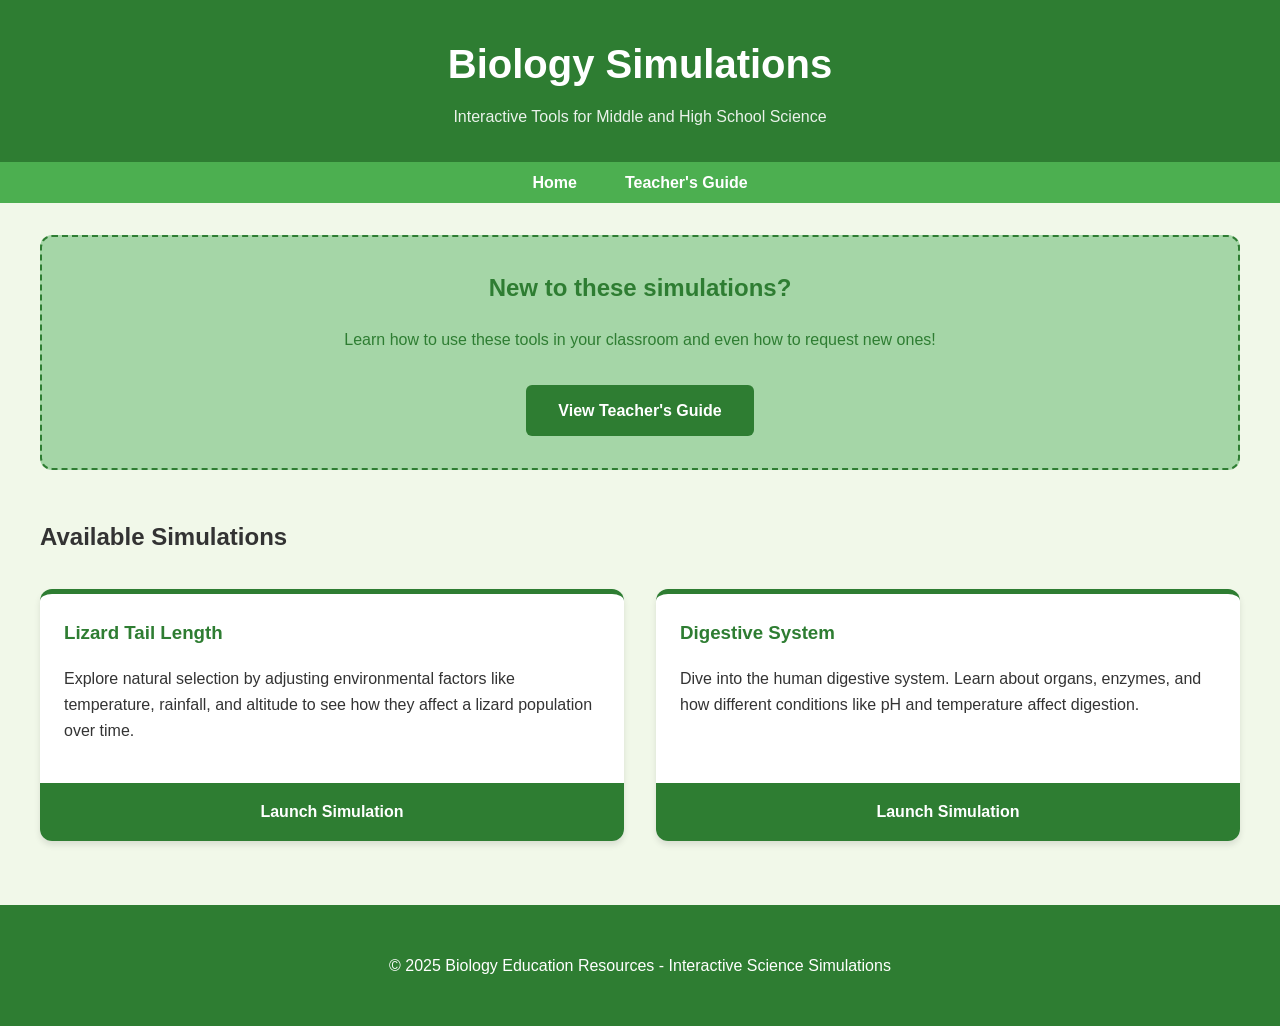
==== commit 4ce67894: "Convert GUIDE.md to guide.html and update index.html with links and improved styling. - Created guid" ====
--- a/index.html
+++ b/index.html
@@ -3,18 +3,113 @@
 <head>
     <meta charset="UTF-8">
     <meta name="viewport" content="width=device-width, initial-scale=1.0">
-    <title>Biology Simulations</title>
+    <title>Biology Simulations - Classroom Resources</title>
+    <link rel="stylesheet" href="lizard-styles.css">
+    <style>
+        .simulation-card-grid {
+            display: grid;
+            grid-template-columns: repeat(auto-fit, minmax(300px, 1fr));
+            gap: 2rem;
+            margin-top: 2rem;
+        }
+        .sim-card {
+            background: var(--white);
+            border-radius: 12px;
+            box-shadow: var(--shadow);
+            overflow: hidden;
+            transition: transform 0.3s ease;
+            display: flex;
+            flex-direction: column;
+            border-top: 5px solid var(--primary-green);
+        }
+        .sim-card:hover {
+            transform: translateY(-5px);
+        }
+        .sim-card-content {
+            padding: 1.5rem;
+            flex-grow: 1;
+        }
+        .sim-card-content h3 {
+            margin-top: 0;
+            color: var(--primary-green);
+        }
+        .sim-card-link {
+            display: block;
+            text-align: center;
+            background: var(--primary-green);
+            color: var(--white);
+            padding: 1rem;
+            text-decoration: none;
+            font-weight: bold;
+            transition: background 0.3s;
+        }
+        .sim-card-link:hover {
+            background: var(--secondary-green);
+        }
+        .guide-banner {
+            background: var(--accent-green);
+            color: var(--primary-green);
+            padding: 2rem;
+            border-radius: 12px;
+            margin-bottom: 3rem;
+            text-align: center;
+            border: 2px dashed var(--primary-green);
+        }
+        .guide-banner h2 { margin-top: 0; }
+        .btn-guide {
+            display: inline-block;
+            margin-top: 1rem;
+            padding: 0.8rem 2rem;
+            background: var(--primary-green);
+            color: var(--white);
+            text-decoration: none;
+            border-radius: 6px;
+            font-weight: bold;
+        }
+    </style>
 </head>
 <body>
     <header>
-        <h1>Biology Simulations Landing Page</h1>
+        <h1>Biology Simulations</h1>
+        <p>Interactive Tools for Middle and High School Science</p>
     </header>
 
+    <nav>
+        <ul>
+            <li><a href="index.html">Home</a></li>
+            <li><a href="guide.html">Teacher's Guide</a></li>
+        </ul>
+    </nav>
+
     <main>
-        <ul>
-            <li><a href="digestive-system.html">Digestive System</a></li>
-            <li><a href="lizard-simulation.html">Lizard Simulation</a></li>
-        </ul>
+        <section class="guide-banner">
+            <h2>New to these simulations?</h2>
+            <p>Learn how to use these tools in your classroom and even how to request new ones!</p>
+            <a href="guide.html" class="btn-guide">View Teacher's Guide</a>
+        </section>
+
+        <h2>Available Simulations</h2>
+        <div class="simulation-card-grid">
+            <article class="sim-card">
+                <div class="sim-card-content">
+                    <h3>Lizard Tail Length</h3>
+                    <p>Explore natural selection by adjusting environmental factors like temperature, rainfall, and altitude to see how they affect a lizard population over time.</p>
+                </div>
+                <a href="lizard-simulation.html" class="sim-card-link">Launch Simulation</a>
+            </article>
+
+            <article class="sim-card">
+                <div class="sim-card-content">
+                    <h3>Digestive System</h3>
+                    <p>Dive into the human digestive system. Learn about organs, enzymes, and how different conditions like pH and temperature affect digestion.</p>
+                </div>
+                <a href="digestive-system.html" class="sim-card-link">Launch Simulation</a>
+            </article>
+        </div>
     </main>
+
+    <footer>
+        <p>&copy; 2025 Biology Education Resources - Interactive Science Simulations</p>
+    </footer>
 </body>
 </html>
--- a/lizard-styles.css
+++ b/lizard-styles.css
@@ -0,0 +1,197 @@
+/* lizard-styles.css */
+:root {
+    --primary-green: #2E7D32;
+    --secondary-green: #4CAF50;
+    --accent-green: #A5D6A7;
+    --bg-light: #F1F8E9;
+    --text-dark: #333;
+    --white: #FFFFFF;
+    --shadow: 0 4px 6px rgba(0,0,0,0.1);
+}
+
+body {
+    font-family: 'Segoe UI', Tahoma, Geneva, Verdana, sans-serif;
+    background-color: var(--bg-light);
+    color: var(--text-dark);
+    margin: 0;
+    line-height: 1.6;
+}
+
+header {
+    background-color: var(--primary-green);
+    color: var(--white);
+    text-align: center;
+    padding: 2rem 1rem;
+    box-shadow: var(--shadow);
+}
+
+header h1 { margin: 0; font-size: 2.5rem; }
+header p { margin: 0.5rem 0 0; opacity: 0.9; }
+
+nav {
+    background-color: var(--secondary-green);
+    padding: 0.5rem;
+    position: sticky;
+    top: 0;
+    z-index: 1000;
+}
+
+nav ul {
+    list-style: none;
+    margin: 0;
+    padding: 0;
+    display: flex;
+    justify-content: center;
+}
+
+nav li { margin: 0 1.5rem; }
+nav a {
+    color: var(--white);
+    text-decoration: none;
+    font-weight: bold;
+    transition: color 0.3s;
+}
+nav a:hover { color: var(--accent-green); }
+
+main {
+    max-width: 1200px;
+    margin: 2rem auto;
+    padding: 0 1rem;
+}
+
+.simulation-layout {
+    display: grid;
+    grid-template-columns: 300px 1fr;
+    gap: 2rem;
+    align-items: start;
+}
+
+/* Controls Column */
+.controls {
+    background: var(--white);
+    padding: 1.5rem;
+    border-radius: 12px;
+    box-shadow: var(--shadow);
+}
+
+.control-group { margin-bottom: 2rem; }
+.control-group h3 {
+    border-bottom: 2px solid var(--accent-green);
+    padding-bottom: 0.5rem;
+    margin-top: 0;
+}
+
+.slider-item {
+    margin-bottom: 1.5rem;
+}
+
+.slider-item label {
+    display: block;
+    font-weight: bold;
+    margin-bottom: 0.5rem;
+    font-size: 0.9rem;
+}
+
+.slider-item input[type="range"] {
+    width: 100%;
+    accent-color: var(--primary-green);
+}
+
+.slider-item span {
+    display: block;
+    text-align: right;
+    font-size: 0.8rem;
+    color: #666;
+}
+
+#reset-btn {
+    width: 100%;
+    padding: 0.8rem;
+    background: #e57373;
+    color: white;
+    border: none;
+    border-radius: 6px;
+    cursor: pointer;
+    font-weight: bold;
+    transition: background 0.3s;
+}
+#reset-btn:hover { background: #d32f2f; }
+
+/* Visualization Column */
+.visualization {
+    background: var(--white);
+    padding: 2rem;
+    border-radius: 12px;
+    box-shadow: var(--shadow);
+}
+
+.chart-container {
+    margin-bottom: 2rem;
+    height: 400px;
+}
+
+.lizard-display {
+    border-top: 2px dashed var(--accent-green);
+    padding-top: 1.5rem;
+}
+
+.lizard-grid {
+    display: grid;
+    grid-template-columns: repeat(3, 1fr);
+    gap: 1rem;
+    text-align: center;
+}
+
+.lizard-item {
+    background: var(--bg-light);
+    padding: 1rem;
+    border-radius: 8px;
+}
+
+.lizard-svg {
+    width: 100%;
+    height: 80px;
+}
+
+.info-card {
+    background: var(--primary-green);
+    color: white;
+    padding: 1.5rem;
+    border-radius: 8px;
+    margin-top: 2rem;
+}
+
+.info-card h3 { margin-top: 0; color: var(--accent-green); }
+
+/* Educational Content */
+.educational-content { margin-top: 4rem; }
+.educational-content h2 { border-bottom: 3px solid var(--primary-green); display: inline-block; }
+
+.grid {
+    display: grid;
+    grid-template-columns: repeat(auto-fit, minmax(300px, 1fr));
+    gap: 1.5rem;
+    margin-top: 1rem;
+}
+
+.card {
+    background: white;
+    padding: 1.5rem;
+    border-radius: 8px;
+    box-shadow: var(--shadow);
+    border-top: 4px solid var(--primary-green);
+}
+
+footer {
+    text-align: center;
+    padding: 2rem;
+    background: var(--primary-green);
+    color: white;
+    margin-top: 4rem;
+}
+
+@media (max-width: 900px) {
+    .simulation-layout {
+        grid-template-columns: 1fr;
+    }
+}
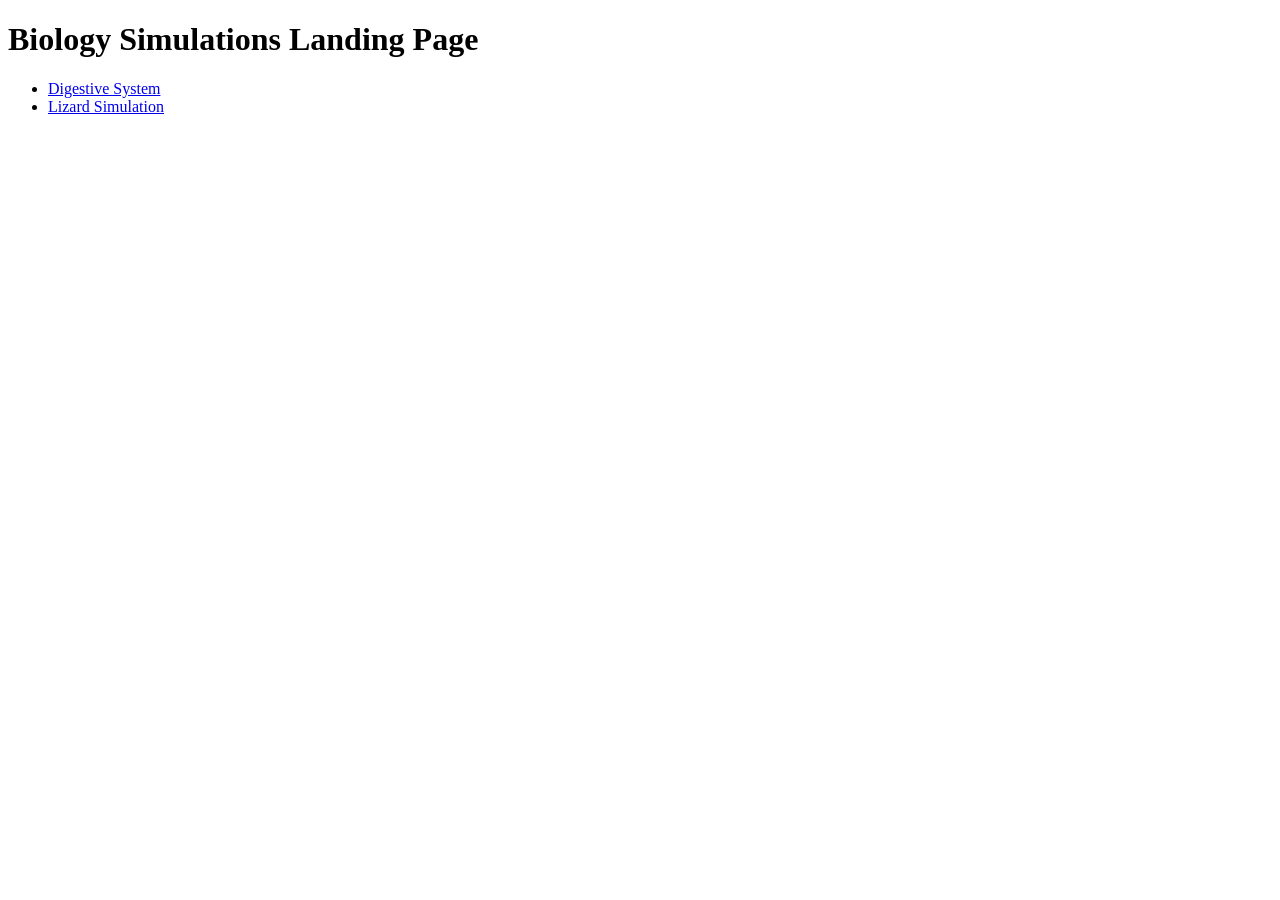
==== commit 9df24ee5: "Merge branch 'main' into update-lizard-simulation-visuals-9999789672553364696" ====
--- a/index.html
+++ b/index.html
@@ -3,113 +3,18 @@
 <head>
     <meta charset="UTF-8">
     <meta name="viewport" content="width=device-width, initial-scale=1.0">
-    <title>Biology Simulations - Classroom Resources</title>
-    <link rel="stylesheet" href="lizard-styles.css">
-    <style>
-        .simulation-card-grid {
-            display: grid;
-            grid-template-columns: repeat(auto-fit, minmax(300px, 1fr));
-            gap: 2rem;
-            margin-top: 2rem;
-        }
-        .sim-card {
-            background: var(--white);
-            border-radius: 12px;
-            box-shadow: var(--shadow);
-            overflow: hidden;
-            transition: transform 0.3s ease;
-            display: flex;
-            flex-direction: column;
-            border-top: 5px solid var(--primary-green);
-        }
-        .sim-card:hover {
-            transform: translateY(-5px);
-        }
-        .sim-card-content {
-            padding: 1.5rem;
-            flex-grow: 1;
-        }
-        .sim-card-content h3 {
-            margin-top: 0;
-            color: var(--primary-green);
-        }
-        .sim-card-link {
-            display: block;
-            text-align: center;
-            background: var(--primary-green);
-            color: var(--white);
-            padding: 1rem;
-            text-decoration: none;
-            font-weight: bold;
-            transition: background 0.3s;
-        }
-        .sim-card-link:hover {
-            background: var(--secondary-green);
-        }
-        .guide-banner {
-            background: var(--accent-green);
-            color: var(--primary-green);
-            padding: 2rem;
-            border-radius: 12px;
-            margin-bottom: 3rem;
-            text-align: center;
-            border: 2px dashed var(--primary-green);
-        }
-        .guide-banner h2 { margin-top: 0; }
-        .btn-guide {
-            display: inline-block;
-            margin-top: 1rem;
-            padding: 0.8rem 2rem;
-            background: var(--primary-green);
-            color: var(--white);
-            text-decoration: none;
-            border-radius: 6px;
-            font-weight: bold;
-        }
-    </style>
+    <title>Biology Simulations</title>
 </head>
 <body>
     <header>
-        <h1>Biology Simulations</h1>
-        <p>Interactive Tools for Middle and High School Science</p>
+        <h1>Biology Simulations Landing Page</h1>
     </header>
 
-    <nav>
+    <main>
         <ul>
-            <li><a href="index.html">Home</a></li>
-            <li><a href="guide.html">Teacher's Guide</a></li>
+            <li><a href="digestive-system.html">Digestive System</a></li>
+            <li><a href="lizard-simulation.html">Lizard Simulation</a></li>
         </ul>
-    </nav>
-
-    <main>
-        <section class="guide-banner">
-            <h2>New to these simulations?</h2>
-            <p>Learn how to use these tools in your classroom and even how to request new ones!</p>
-            <a href="guide.html" class="btn-guide">View Teacher's Guide</a>
-        </section>
-
-        <h2>Available Simulations</h2>
-        <div class="simulation-card-grid">
-            <article class="sim-card">
-                <div class="sim-card-content">
-                    <h3>Lizard Tail Length</h3>
-                    <p>Explore natural selection by adjusting environmental factors like temperature, rainfall, and altitude to see how they affect a lizard population over time.</p>
-                </div>
-                <a href="lizard-simulation.html" class="sim-card-link">Launch Simulation</a>
-            </article>
-
-            <article class="sim-card">
-                <div class="sim-card-content">
-                    <h3>Digestive System</h3>
-                    <p>Dive into the human digestive system. Learn about organs, enzymes, and how different conditions like pH and temperature affect digestion.</p>
-                </div>
-                <a href="digestive-system.html" class="sim-card-link">Launch Simulation</a>
-            </article>
-        </div>
     </main>
-
-    <footer>
-        <p>&copy; 2025 Biology Education Resources - Interactive Science Simulations</p>
-    </footer>
 </body>
 </html>
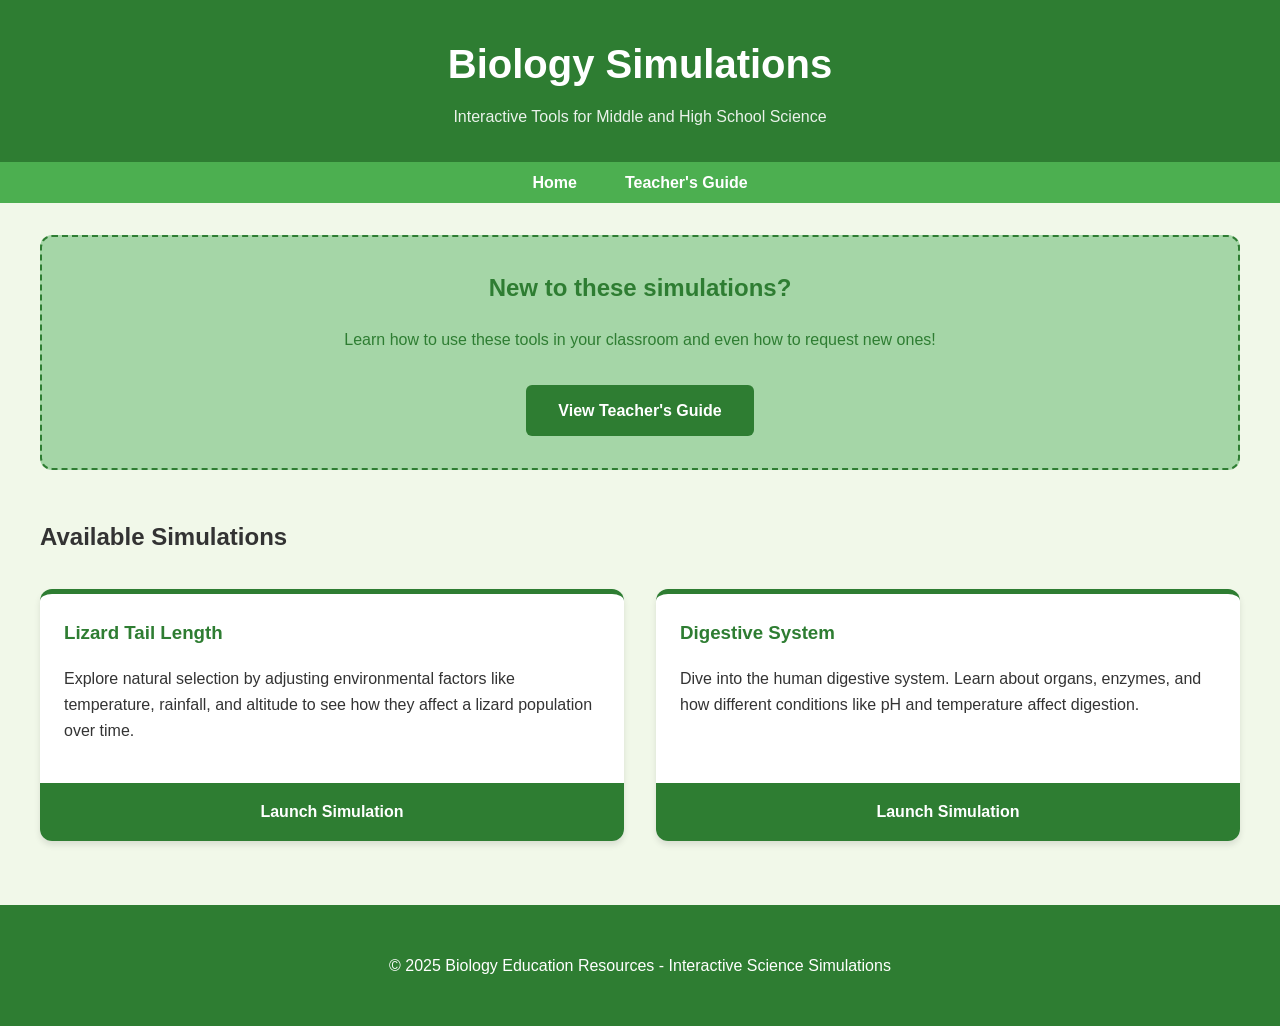
==== commit d54aebbe: "Merge 3dba6dc68e1adc156404eb5481532626dd7be381 into 4b3195f5313e46f020e1e6a68b789d7e7f96e328" ====
--- a/index.html
+++ b/index.html
@@ -3,18 +3,113 @@
 <head>
     <meta charset="UTF-8">
     <meta name="viewport" content="width=device-width, initial-scale=1.0">
-    <title>Biology Simulations</title>
+    <title>Biology Simulations - Classroom Resources</title>
+    <link rel="stylesheet" href="lizard-styles.css">
+    <style>
+        .simulation-card-grid {
+            display: grid;
+            grid-template-columns: repeat(auto-fit, minmax(300px, 1fr));
+            gap: 2rem;
+            margin-top: 2rem;
+        }
+        .sim-card {
+            background: var(--white);
+            border-radius: 12px;
+            box-shadow: var(--shadow);
+            overflow: hidden;
+            transition: transform 0.3s ease;
+            display: flex;
+            flex-direction: column;
+            border-top: 5px solid var(--primary-green);
+        }
+        .sim-card:hover {
+            transform: translateY(-5px);
+        }
+        .sim-card-content {
+            padding: 1.5rem;
+            flex-grow: 1;
+        }
+        .sim-card-content h3 {
+            margin-top: 0;
+            color: var(--primary-green);
+        }
+        .sim-card-link {
+            display: block;
+            text-align: center;
+            background: var(--primary-green);
+            color: var(--white);
+            padding: 1rem;
+            text-decoration: none;
+            font-weight: bold;
+            transition: background 0.3s;
+        }
+        .sim-card-link:hover {
+            background: var(--secondary-green);
+        }
+        .guide-banner {
+            background: var(--accent-green);
+            color: var(--primary-green);
+            padding: 2rem;
+            border-radius: 12px;
+            margin-bottom: 3rem;
+            text-align: center;
+            border: 2px dashed var(--primary-green);
+        }
+        .guide-banner h2 { margin-top: 0; }
+        .btn-guide {
+            display: inline-block;
+            margin-top: 1rem;
+            padding: 0.8rem 2rem;
+            background: var(--primary-green);
+            color: var(--white);
+            text-decoration: none;
+            border-radius: 6px;
+            font-weight: bold;
+        }
+    </style>
 </head>
 <body>
     <header>
-        <h1>Biology Simulations Landing Page</h1>
+        <h1>Biology Simulations</h1>
+        <p>Interactive Tools for Middle and High School Science</p>
     </header>
 
+    <nav>
+        <ul>
+            <li><a href="index.html">Home</a></li>
+            <li><a href="guide.html">Teacher's Guide</a></li>
+        </ul>
+    </nav>
+
     <main>
-        <ul>
-            <li><a href="digestive-system.html">Digestive System</a></li>
-            <li><a href="lizard-simulation.html">Lizard Simulation</a></li>
-        </ul>
+        <section class="guide-banner">
+            <h2>New to these simulations?</h2>
+            <p>Learn how to use these tools in your classroom and even how to request new ones!</p>
+            <a href="guide.html" class="btn-guide">View Teacher's Guide</a>
+        </section>
+
+        <h2>Available Simulations</h2>
+        <div class="simulation-card-grid">
+            <article class="sim-card">
+                <div class="sim-card-content">
+                    <h3>Lizard Tail Length</h3>
+                    <p>Explore natural selection by adjusting environmental factors like temperature, rainfall, and altitude to see how they affect a lizard population over time.</p>
+                </div>
+                <a href="lizard-simulation.html" class="sim-card-link">Launch Simulation</a>
+            </article>
+
+            <article class="sim-card">
+                <div class="sim-card-content">
+                    <h3>Digestive System</h3>
+                    <p>Dive into the human digestive system. Learn about organs, enzymes, and how different conditions like pH and temperature affect digestion.</p>
+                </div>
+                <a href="digestive-system.html" class="sim-card-link">Launch Simulation</a>
+            </article>
+        </div>
     </main>
+
+    <footer>
+        <p>&copy; 2025 Biology Education Resources - Interactive Science Simulations</p>
+    </footer>
 </body>
 </html>
--- a/lizard-styles.css
+++ b/lizard-styles.css
@@ -0,0 +1,197 @@
+/* lizard-styles.css */
+:root {
+    --primary-green: #2E7D32;
+    --secondary-green: #4CAF50;
+    --accent-green: #A5D6A7;
+    --bg-light: #F1F8E9;
+    --text-dark: #333;
+    --white: #FFFFFF;
+    --shadow: 0 4px 6px rgba(0,0,0,0.1);
+}
+
+body {
+    font-family: 'Segoe UI', Tahoma, Geneva, Verdana, sans-serif;
+    background-color: var(--bg-light);
+    color: var(--text-dark);
+    margin: 0;
+    line-height: 1.6;
+}
+
+header {
+    background-color: var(--primary-green);
+    color: var(--white);
+    text-align: center;
+    padding: 2rem 1rem;
+    box-shadow: var(--shadow);
+}
+
+header h1 { margin: 0; font-size: 2.5rem; }
+header p { margin: 0.5rem 0 0; opacity: 0.9; }
+
+nav {
+    background-color: var(--secondary-green);
+    padding: 0.5rem;
+    position: sticky;
+    top: 0;
+    z-index: 1000;
+}
+
+nav ul {
+    list-style: none;
+    margin: 0;
+    padding: 0;
+    display: flex;
+    justify-content: center;
+}
+
+nav li { margin: 0 1.5rem; }
+nav a {
+    color: var(--white);
+    text-decoration: none;
+    font-weight: bold;
+    transition: color 0.3s;
+}
+nav a:hover { color: var(--accent-green); }
+
+main {
+    max-width: 1200px;
+    margin: 2rem auto;
+    padding: 0 1rem;
+}
+
+.simulation-layout {
+    display: grid;
+    grid-template-columns: 300px 1fr;
+    gap: 2rem;
+    align-items: start;
+}
+
+/* Controls Column */
+.controls {
+    background: var(--white);
+    padding: 1.5rem;
+    border-radius: 12px;
+    box-shadow: var(--shadow);
+}
+
+.control-group { margin-bottom: 2rem; }
+.control-group h3 {
+    border-bottom: 2px solid var(--accent-green);
+    padding-bottom: 0.5rem;
+    margin-top: 0;
+}
+
+.slider-item {
+    margin-bottom: 1.5rem;
+}
+
+.slider-item label {
+    display: block;
+    font-weight: bold;
+    margin-bottom: 0.5rem;
+    font-size: 0.9rem;
+}
+
+.slider-item input[type="range"] {
+    width: 100%;
+    accent-color: var(--primary-green);
+}
+
+.slider-item span {
+    display: block;
+    text-align: right;
+    font-size: 0.8rem;
+    color: #666;
+}
+
+#reset-btn {
+    width: 100%;
+    padding: 0.8rem;
+    background: #e57373;
+    color: white;
+    border: none;
+    border-radius: 6px;
+    cursor: pointer;
+    font-weight: bold;
+    transition: background 0.3s;
+}
+#reset-btn:hover { background: #d32f2f; }
+
+/* Visualization Column */
+.visualization {
+    background: var(--white);
+    padding: 2rem;
+    border-radius: 12px;
+    box-shadow: var(--shadow);
+}
+
+.chart-container {
+    margin-bottom: 2rem;
+    height: 400px;
+}
+
+.lizard-display {
+    border-top: 2px dashed var(--accent-green);
+    padding-top: 1.5rem;
+}
+
+.lizard-grid {
+    display: grid;
+    grid-template-columns: repeat(3, 1fr);
+    gap: 1rem;
+    text-align: center;
+}
+
+.lizard-item {
+    background: var(--bg-light);
+    padding: 1rem;
+    border-radius: 8px;
+}
+
+.lizard-svg {
+    width: 100%;
+    height: 120px;
+}
+
+.info-card {
+    background: var(--primary-green);
+    color: white;
+    padding: 1.5rem;
+    border-radius: 8px;
+    margin-top: 2rem;
+}
+
+.info-card h3 { margin-top: 0; color: var(--accent-green); }
+
+/* Educational Content */
+.educational-content { margin-top: 4rem; }
+.educational-content h2 { border-bottom: 3px solid var(--primary-green); display: inline-block; }
+
+.grid {
+    display: grid;
+    grid-template-columns: repeat(auto-fit, minmax(300px, 1fr));
+    gap: 1.5rem;
+    margin-top: 1rem;
+}
+
+.card {
+    background: white;
+    padding: 1.5rem;
+    border-radius: 8px;
+    box-shadow: var(--shadow);
+    border-top: 4px solid var(--primary-green);
+}
+
+footer {
+    text-align: center;
+    padding: 2rem;
+    background: var(--primary-green);
+    color: white;
+    margin-top: 4rem;
+}
+
+@media (max-width: 900px) {
+    .simulation-layout {
+        grid-template-columns: 1fr;
+    }
+}
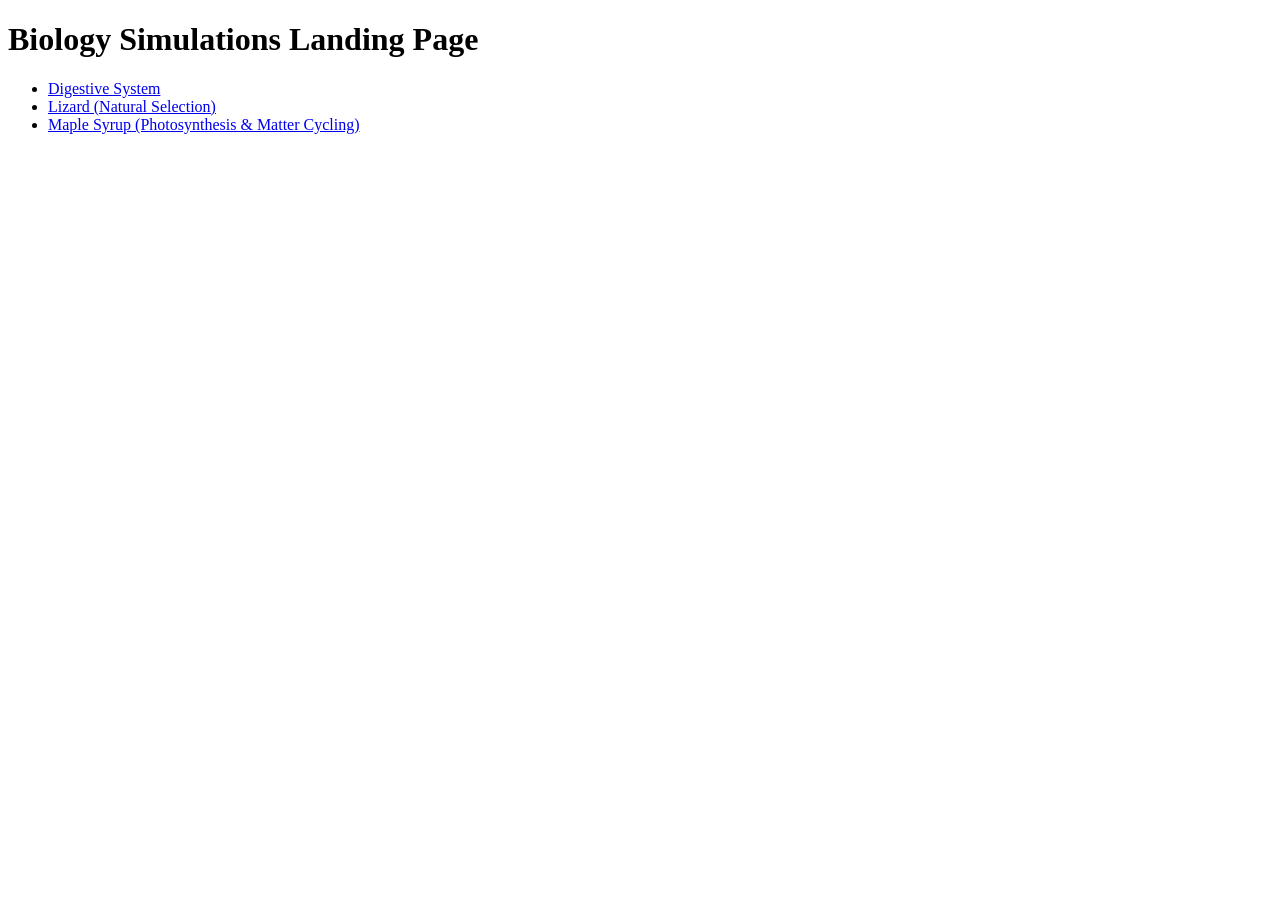
==== commit 3649f3b6: "Add New England Maple Syrup simulation for Unit 7.4 (Photosynthesis & Matter Cycling) - Created `map" ====
--- a/index.html
+++ b/index.html
@@ -3,113 +3,19 @@
 <head>
     <meta charset="UTF-8">
     <meta name="viewport" content="width=device-width, initial-scale=1.0">
-    <title>Biology Simulations - Classroom Resources</title>
-    <link rel="stylesheet" href="lizard-styles.css">
-    <style>
-        .simulation-card-grid {
-            display: grid;
-            grid-template-columns: repeat(auto-fit, minmax(300px, 1fr));
-            gap: 2rem;
-            margin-top: 2rem;
-        }
-        .sim-card {
-            background: var(--white);
-            border-radius: 12px;
-            box-shadow: var(--shadow);
-            overflow: hidden;
-            transition: transform 0.3s ease;
-            display: flex;
-            flex-direction: column;
-            border-top: 5px solid var(--primary-green);
-        }
-        .sim-card:hover {
-            transform: translateY(-5px);
-        }
-        .sim-card-content {
-            padding: 1.5rem;
-            flex-grow: 1;
-        }
-        .sim-card-content h3 {
-            margin-top: 0;
-            color: var(--primary-green);
-        }
-        .sim-card-link {
-            display: block;
-            text-align: center;
-            background: var(--primary-green);
-            color: var(--white);
-            padding: 1rem;
-            text-decoration: none;
-            font-weight: bold;
-            transition: background 0.3s;
-        }
-        .sim-card-link:hover {
-            background: var(--secondary-green);
-        }
-        .guide-banner {
-            background: var(--accent-green);
-            color: var(--primary-green);
-            padding: 2rem;
-            border-radius: 12px;
-            margin-bottom: 3rem;
-            text-align: center;
-            border: 2px dashed var(--primary-green);
-        }
-        .guide-banner h2 { margin-top: 0; }
-        .btn-guide {
-            display: inline-block;
-            margin-top: 1rem;
-            padding: 0.8rem 2rem;
-            background: var(--primary-green);
-            color: var(--white);
-            text-decoration: none;
-            border-radius: 6px;
-            font-weight: bold;
-        }
-    </style>
+    <title>Biology Simulations</title>
 </head>
 <body>
     <header>
-        <h1>Biology Simulations</h1>
-        <p>Interactive Tools for Middle and High School Science</p>
+        <h1>Biology Simulations Landing Page</h1>
     </header>
 
-    <nav>
+    <main>
         <ul>
-            <li><a href="index.html">Home</a></li>
-            <li><a href="guide.html">Teacher's Guide</a></li>
+            <li><a href="digestive-system.html">Digestive System</a></li>
+            <li><a href="lizard-simulation.html">Lizard (Natural Selection)</a></li>
+            <li><a href="maple-syrup-simulation.html">Maple Syrup (Photosynthesis & Matter Cycling)</a></li>
         </ul>
-    </nav>
-
-    <main>
-        <section class="guide-banner">
-            <h2>New to these simulations?</h2>
-            <p>Learn how to use these tools in your classroom and even how to request new ones!</p>
-            <a href="guide.html" class="btn-guide">View Teacher's Guide</a>
-        </section>
-
-        <h2>Available Simulations</h2>
-        <div class="simulation-card-grid">
-            <article class="sim-card">
-                <div class="sim-card-content">
-                    <h3>Lizard Tail Length</h3>
-                    <p>Explore natural selection by adjusting environmental factors like temperature, rainfall, and altitude to see how they affect a lizard population over time.</p>
-                </div>
-                <a href="lizard-simulation.html" class="sim-card-link">Launch Simulation</a>
-            </article>
-
-            <article class="sim-card">
-                <div class="sim-card-content">
-                    <h3>Digestive System</h3>
-                    <p>Dive into the human digestive system. Learn about organs, enzymes, and how different conditions like pH and temperature affect digestion.</p>
-                </div>
-                <a href="digestive-system.html" class="sim-card-link">Launch Simulation</a>
-            </article>
-        </div>
     </main>
-
-    <footer>
-        <p>&copy; 2025 Biology Education Resources - Interactive Science Simulations</p>
-    </footer>
 </body>
 </html>
